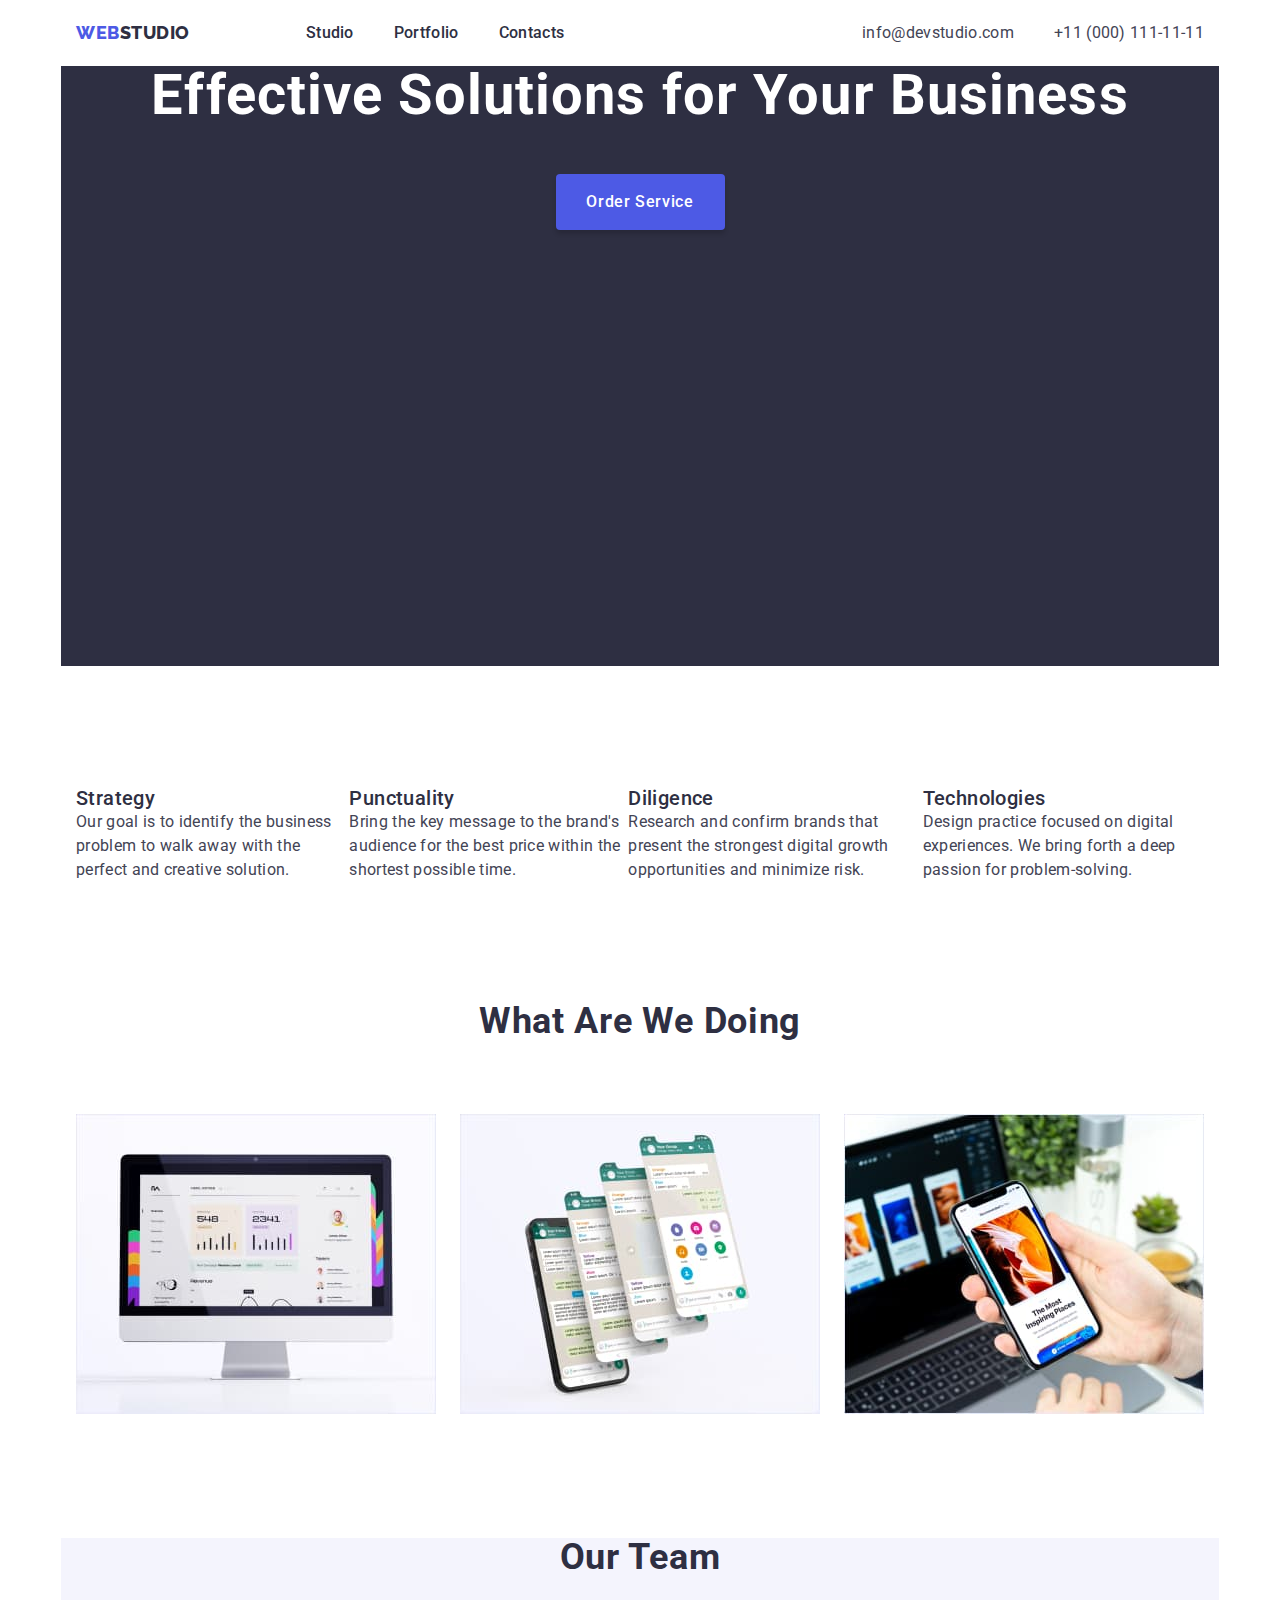
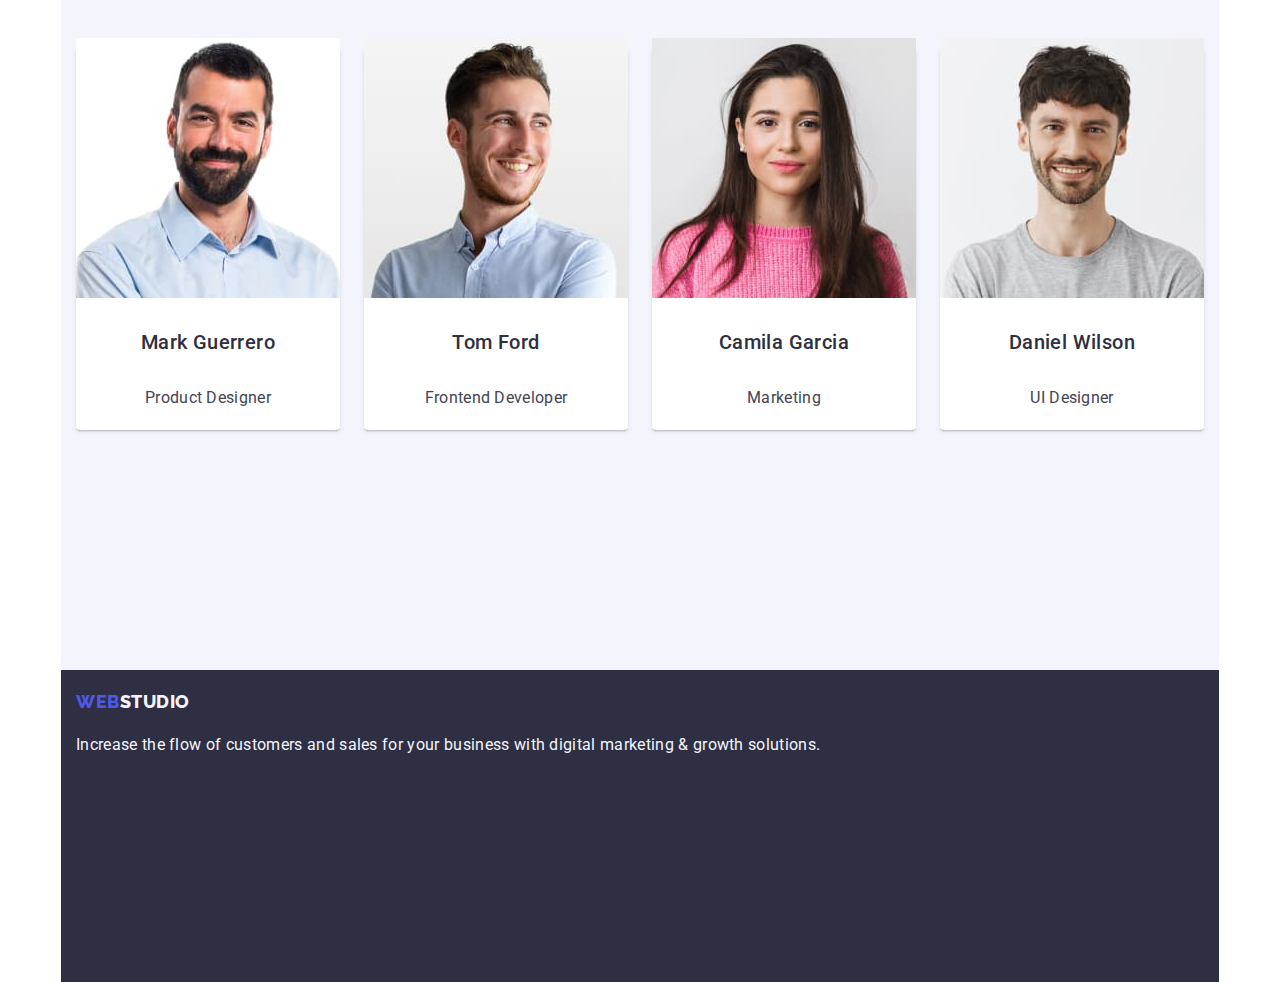
==== index.html @ 34807d50 "updateing homework" ====
<!DOCTYPE html>
<html lang="en">
  <head>
    <meta charset="UTF-8" />
    <meta http-equiv="X-UA-Compatible" content="IE=edge" />
    <meta name="viewport" content="width=device-width, initial-scale=1.0" />
    <title>Web Studio</title>
    <link rel="preconnect" href="https://fonts.googleapis.com" />
    <link rel="preconnect" href="https://fonts.gstatic.com" crossorigin />
    <link
      href="https://fonts.googleapis.com/css2?family=Montserrat:wght@400;700&family=Raleway:wght@800&family=Roboto:wght@400;500;700;900&display=swap"
      rel="stylesheet"
    />
    <link
      rel="stylesheet"
      href="https://cdnjs.cloudflare.com/ajax/libs/modern-normalize/1.1.0/modern-normalize.css"
    />
    <link rel="stylesheet" href="./css/styles.css" />
  </head>
  <body>
    <!-- Header -->
    <header>
      <div class="container main-nav">
        <nav>
          <ul class="list site-nav">
            <li class="item">
              <div class="nav-logo">
                <a href="./index.html" class="link logo"
                  >Web<span class="logo-header">Studio</span></a
                >
              </div>
            </li>
            <li class="item">
              <a href="./index.html" class="link menu-link">Studio</a>
            </li>
            <li class="item">
              <a href="./portfolio.html" class="link menu-link">Portfolio</a>
            </li>
            <li class="item"><a href="" class="link menu-link">Contacts</a></li>
          </ul>
        </nav>
        <address class="contacts">
          <ul class="list site-nav">
            <li class="item">
              <a href="mailto:info@devstudio.com" class="link contacts-link"
                >info@devstudio.com</a
              >
            </li>
            <li class="item">
              <a href="tel:+110001111111" class="link contacts-link"
                >+11 (000) 111-11-11</a
              >
            </li>
          </ul>
        </address>
      </div>
    </header>
    <!-- Main -->
    <main>
      <!-- Hero -->
      <section class="hero container">
        <h1 class="hero-titel">Effective Solutions for Your Business</h1>
        <button type="button" class="btn">Order Service</button>
      </section>
      <!-- Advantages -->
      <section class="container">
        <h2 class="visually-hidden">Advantages</h2>
        <ul class="list advantages-list">
          <li class="advantages-items">
            <h3 class="titel">Strategy</h3>
            <p class="text">
              Our goal is to identify the business problem to walk away with the
              perfect and creative solution.
            </p>
          </li>
          <li class="advantages-items">
            <h3 class="titel">Punctuality</h3>
            <p class="text">
              Bring the key message to the brand's audience for the best price
              within the shortest possible time.
            </p>
          </li>
          <li class="advantages-items">
            <h3 class="titel">Diligence</h3>
            <p class="text">
              Research and confirm brands that present the strongest digital
              growth opportunities and minimize risk.
            </p>
          </li>
          <li class="advantages-items">
            <h3 class="titel">Technologies</h3>
            <p class="text">
              Design practice focused on digital experiences. We bring forth a
              deep passion for problem-solving.
            </p>
          </li>
        </ul>
      </section>
      <!-- What are we doing -->
      <section class="container">
        <h2 class="heading">What are we doing</h2>
        <ul class="list works-ex">
          <li class="works-ex-item">
            <img
              src="./images/computer.jpg"
              alt="Website on desktop"
              width="360"
              height="300"
            />
          </li>
          <li class="works-ex-item">
            <img
              src="./images/mobil.jpg"
              alt="Website on smartphone"
              width="360"
              height="300"
            />
          </li>
          <li class="works-ex-item">
            <img
              src="./images/both.jpg"
              alt="Website on both devices"
              width="360"
              height="300"
            />
          </li>
        </ul>
      </section>
      <!-- Our Team -->
      <section class="team-section container">
        <h2 class="heading">Our Team</h2>

        <ul class="list team-list">
          <li class="team-list-item">
            <img
              src="./images/mark.jpg"
              alt="Product Designer Mark Guerrero"
              width="264"
              height="260"
            />
            <h3 class="team-titel">Mark Guerrero</h3>
            <p class="team-listi-text">Product Designer</p>
          </li>
          <li class="team-list-item">
            <img
              src="./images/tom.jpg"
              alt="Frontend Developer Tom Ford"
              width="264"
              height="260"
            />
            <h3 class="team-titel">Tom Ford</h3>
            <p class="team-listi-text">Frontend Developer</p>
          </li>
          <li class="team-list-item">
            <img
              src="./images/camila.jpg"
              alt="Marketing Camila Garcia"
              width="264"
              height="260"
            />
            <h3 class="team-titel">Camila Garcia</h3>
            <p class="team-listi-text">Marketing</p>
          </li>
          <li class="team-list-item">
            <img
              src="./images/daniel.jpg"
              alt="UI Designer Daniel Wilson"
              width="264"
              height="260"
            />
            <h3 class="team-titel">Daniel Wilson</h3>
            <p class="team-listi-text">UI Designer</p>
          </li>
        </ul>
      </section>
    </main>

    <!-- Footer -->
    <footer class="footer container">
      <div class="footer-container">
      <a href="./index.html" class="link logo"
        >Web<span class="logo-footer">Studio</span></a
      >
      <p class="footer-text">
        Increase the flow of customers and sales for your business with digital
        marketing & growth solutions.
      </p>
    </div>
    </footer>
  </body>
</html>
---- css/styles.css ----
/* All colors of all pages : #4D5AE5; #404BBF; #2E2F42; #31D0AA; #434455; #8E8F99; #FCFCFC; #FFFFFF; #2E2F42; #2E2F42 #F4F4FD; #E7E9FC; 
 */

/*Base styles */

:root {
  --primary-text-color: #434455;
  --primary-white-color: #ffffff;
  --titel-text-color: #2e2f42;
  --button-color: #4d5ae5;
  --acsent-color: #404bbf;
}
body {
  font-family: "Roboto", sans-serif;
  letter-spacing: 0.02em;
  color: var(--primary-text-color);
  background-color: #ffffff;
}

/* Reset */
h1,
h2,
h3,
h4,
h5,
h6,
p,
ul {
  margin: 0;
  padding: 0;
}

.list {
  list-style: none;
}

/* Visually-hidden */
.visually-hidden {
  position: absolute;
  width: 1px;
  height: 1px;
  margin: -1px;
  border: 0;
  padding: 0;
  white-space: nowrap;
  clip-path: inset(100%);
  clip: rect(0 0 0 0);
  overflow: hidden;
}

/* Flex */

.container {
  width: 1158px;
  padding-left: 15px;
  padding-right: 15px;
  margin-left: auto;
  margin-right: auto;
}

.main-nav {
  display: flex;
}

.site-nav {
  display: flex;
  align-items: center;
}

.site-nav .item:not(:first-child) {
  margin-left: 40px;
}
.nav-logo {
  margin-right: auto;
}

/* Header */
.link {
  font-style: normal;
  text-decoration: none;
}
.logo {
  color: #4d5ae5;
  font-family: "Raleway", sans-serif;
  font-weight: 800;
  font-size: 18px;
  line-height: 1.17;
  letter-spacing: 0.03em;
  text-transform: uppercase;
  padding-top: 21px;
  padding-bottom: 21px;
  display: block;
  margin-right: 76px;
}

.logo-header {
  color: var(--titel-text-color);
}

.menu-link {
  font-weight: 500;
  font-size: 16px;
  line-height: 1.5;
  letter-spacing: 0.02em;

  color: var(--titel-text-color);

  padding-top: 21px;
  padding-bottom: 21px;
  display: block;
}
.menu-link:hover,
:focus {
  color: var(--acsent-color);
}
.contacts {
  font-style: normal;
  margin-left: auto;
}

.contacts-link {
  font-weight: 400;
  font-size: 16px;
  line-height: 1.5;
  letter-spacing: 0.02em;

  color: var(--primary-text-color);

  padding-top: 21px;
  padding-bottom: 21px;
  display: block;
}
.contacts-link:hover,
:focus {
  color: var(--acsent-color);
}

/* Hero */
.hero {
  background-color: var(--titel-text-color);
  text-align: center;
  margin-bottom: 120px;

  
  height: 600px;
}

.hero-titel {
  font-weight: 700;
  font-size: 56px;
  line-height: 1.07;
  text-align: center;
  color: #ffffff;
  letter-spacing: 0.02em;

  margin-bottom: 48px;
}
.btn {
  background-color: var(--button-color);
  color: var(--primary-white-color);

  font-family: "Roboto", sans-serif;
  font-weight: 500;
  font-size: 16px;
  line-height: 1.5;
  letter-spacing: 0.04em;

  cursor: pointer;

  box-shadow: 0px 4px 4px rgba(0, 0, 0, 0.15);
  border-radius: 4px;
  border-color: transparent;
  width: 169px;
  height: 56px;
}

.btn:hover,
.btn:focus {
  background-color: var(--acsent-color);
}

/* Advantages section */
.titel {
  font-weight: 500;
  font-size: 20px;
  line-height: 1.2;
  letter-spacing: 0.02em;
  color: var(--titel-text-color);
}
.text {
  line-height: 1.5;
}

.list.titel {
  font-style: normal;
  font-weight: 500;
  font-size: 20px;
  line-height: 1.2;
  letter-spacing: 0.02em;
  color: var(--titel-text-color);
}
.list.text {
  line-height: 1.5;
}

.advantages-list {
  display: flex;
  align-items: center;
  margin-bottom: 120px;
}

.advantages-items.item:not(:first-child) {
  margin-left: 24px;
}
/* Works-ex */

.heading {
  font-size: 36px;
  line-height: 1.11;
  text-align: center;
  text-transform: capitalize;
  letter-spacing: 0.02em;
  color: var(--titel-text-color);
  margin-bottom: 72px;
}

.works-ex {
  display: flex;
  align-items: center;
  margin-bottom: 120px;
}

.works-ex-item:not(:first-child) {
  margin-left: 24px;
}

/* Team section */
.team-section {
  background-color: #f4f4fd;

  height: 732px;
  left: 0px;
  top: 1548px;
}

.team-list-item {
  font-size: 16px;
  line-height: 1.5;

  background-color: var(--primary-white-color);

  display: flex;
  flex-direction: column;
  justify-content: center;
  align-items: center;
  padding: 0px 0px 32px;
  gap: 32px;

  /* position: absolute; */
  width: 264px;
  height: 380px;
  left: 155px;
  top: 1780px;

  box-shadow: 0px 1px 6px rgba(46, 47, 66, 0.08),
    0px 1px 1px rgba(46, 47, 66, 0.16), 0px 2px 1px rgba(46, 47, 66, 0.08);
  border-radius: 0px 0px 4px 4px;
}

.team-titel {
  font-weight: 500;
  font-size: 20px;
  line-height: 1.2;
  text-align: center;
  letter-spacing: 0.02em;
  text-transform: capitalize;
  color: var(--titel-text-color);
}

.team-list-item:not(:first-child) {
  margin-left: 24px;
}

.team-list {
  display: flex;
  align-items: center;
}

/* Portfolio styles */

.button-list {
  display: flex;
  align-items: center;
  flex-direction: row;
  justify-content: center;
  margin-top: 96px;
}

.ptf-btn {
  font-family: "Roboto", sans-serif;
  font-weight: 500;
  font-size: 16px;
  line-height: 1.5;
  letter-spacing: 0.04em;
  color: var(--button-color);
  background-color: #f4f4fd;
  cursor: pointer;
  border: 1px solid #e7e9fc;
  border-radius: 4px;
  padding: 12px 24px;
}
.ptf-btn:hover,
.ptf-btn:focus {
  background-color: var(--acsent-color);
  color: var(--primary-white-color);
}

.items:not(:first-child) {
  margin-left: 24px;
}

.works-list {
  margin-top: 72px;

  align-items: center;
}

.works-container {
  display: flex;
  align-items: center;
}
.works-container:not(:last-child) {
  margin-bottom: 48px;
}

.works-item:not(:first-child) {
  margin-left: 24px;
}

.portfolio-link {
  background: var(--primary-white-color);
}

.caption {
  font-weight: 500;
  font-size: 20px;
  line-height: 1.2;
  letter-spacing: 0.02em;
  color: var(--titel-text-color);
}
.desc {
  font-size: 16px;
  line-height: 1.5;
  letter-spacing: 0.02em;
  color: var(--primary-text-color);
}

/* Footer */
.footer {
  background-color: var(--titel-text-color);

  height: 312px;
 
}


.logo-footer {
  color: #f4f4fd;
}
.footer-text {
  font-size: 16px;
  line-height: 1.5;
  color: #f4f4fd;
}
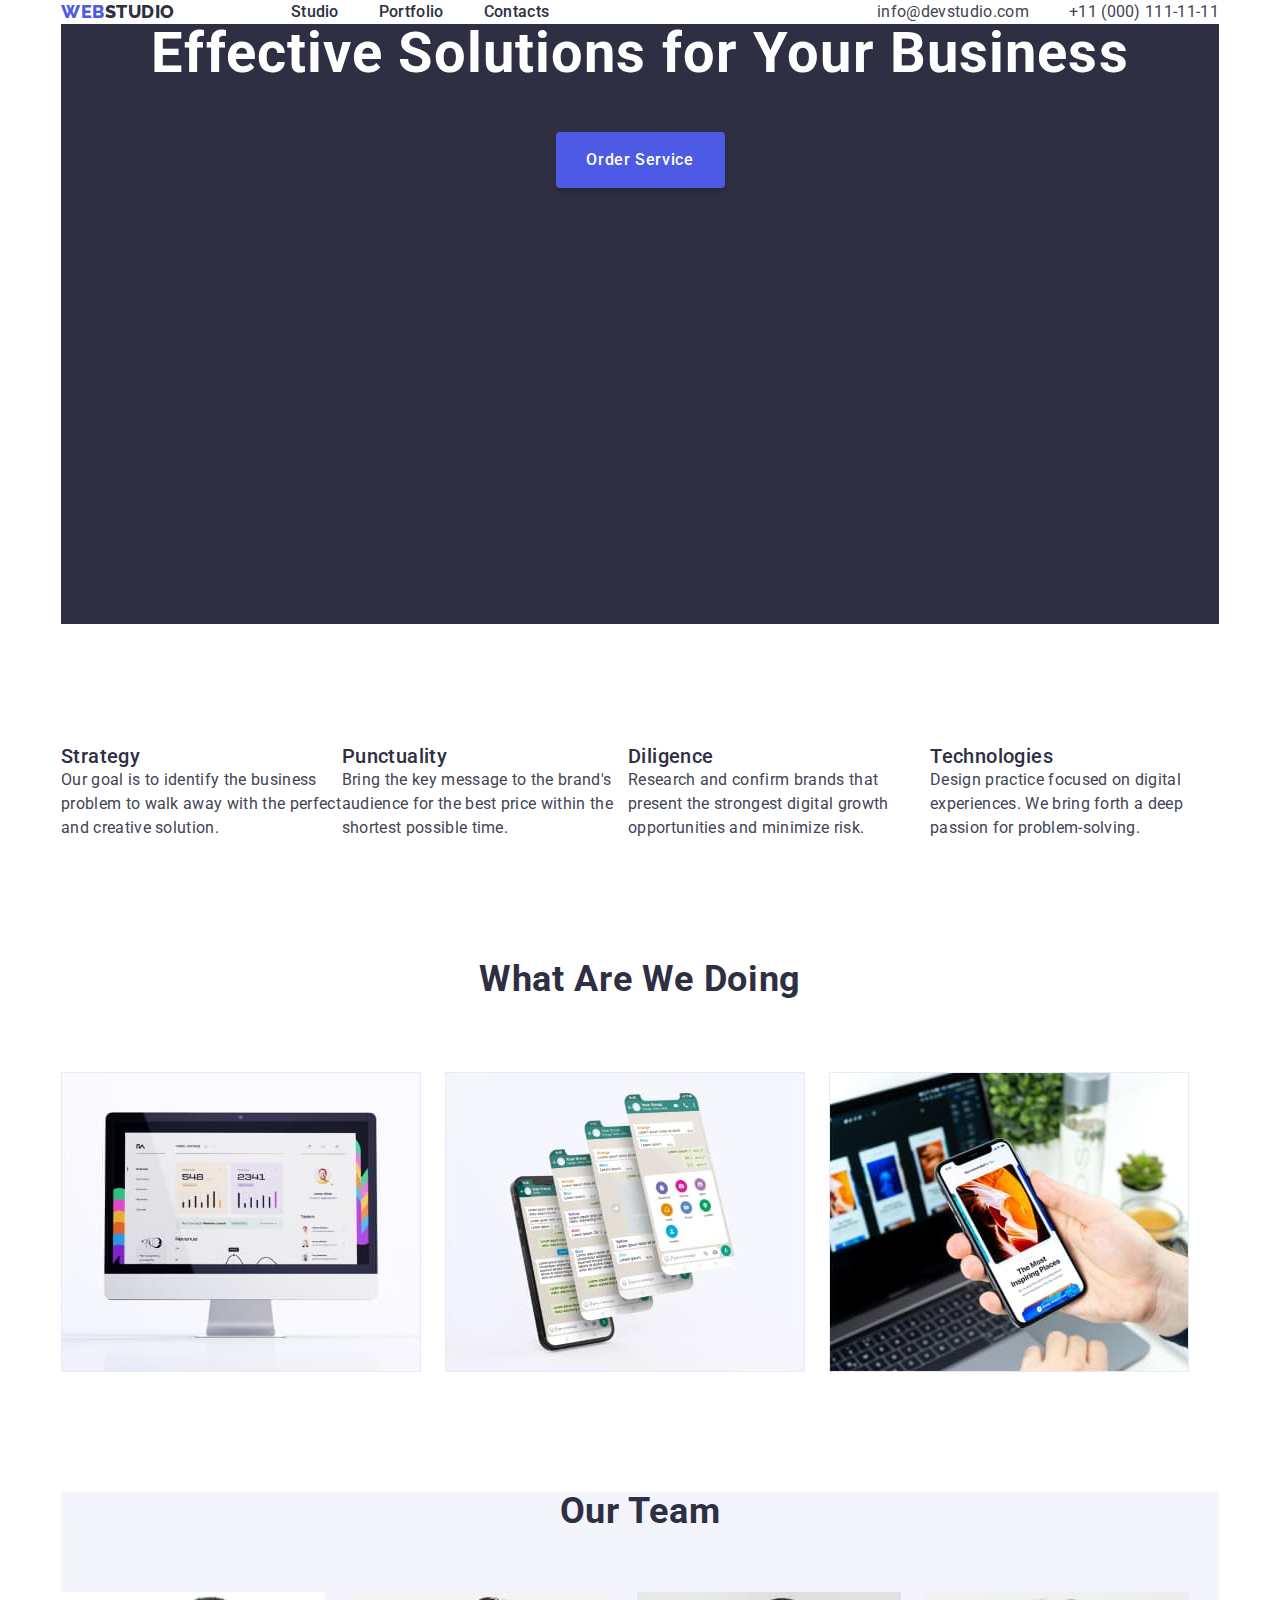
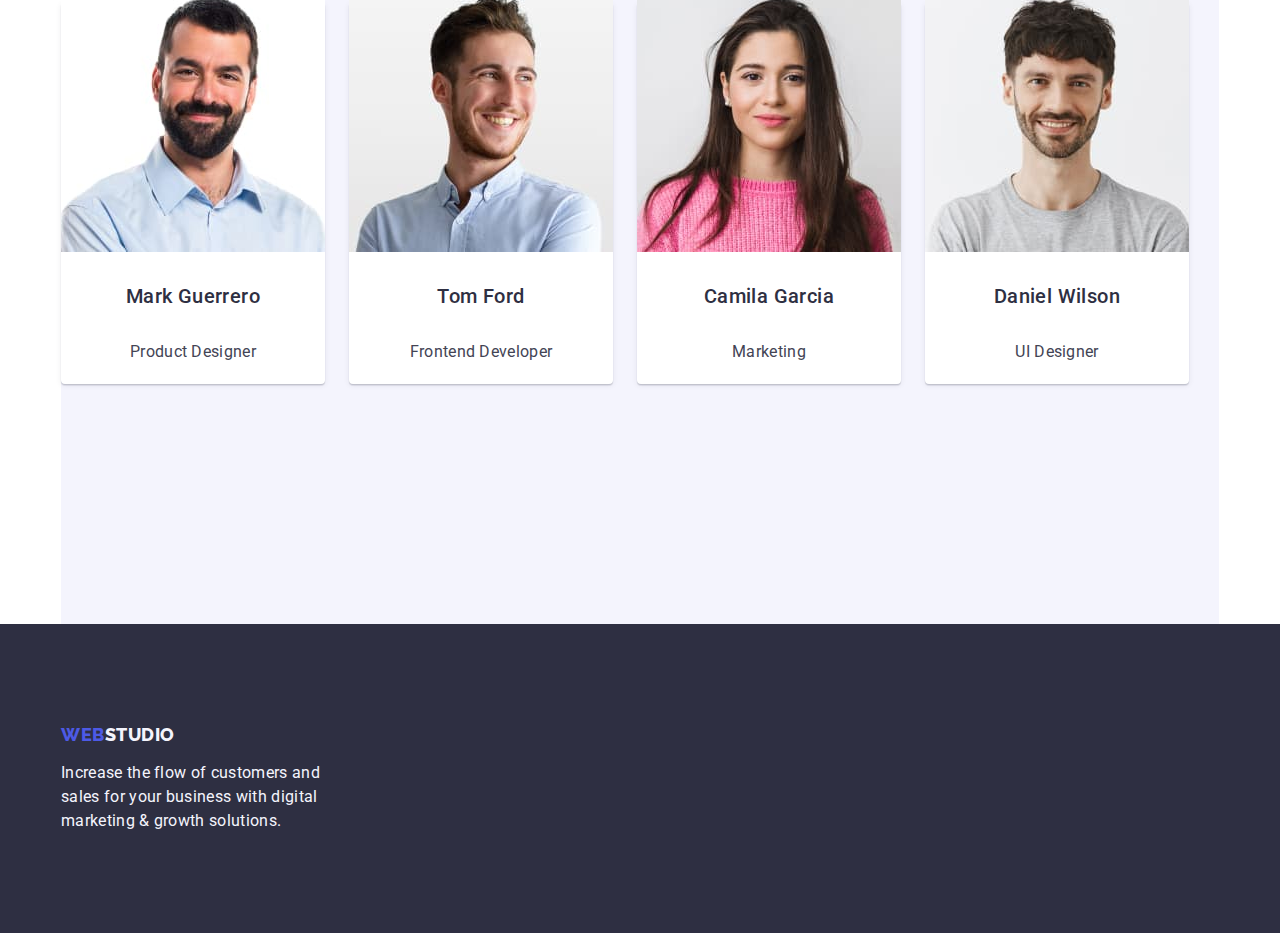
==== commit fafc4c5d: "updateind hw3 css" ====
--- a/index.html
+++ b/index.html
@@ -12,8 +12,10 @@
       rel="stylesheet"
     />
     <link
+      href="
+    https://cdn.jsdelivr.net/npm/modern-normalize@1.1.0/modern-normalize.min.css
+    "
       rel="stylesheet"
-      href="https://cdnjs.cloudflare.com/ajax/libs/modern-normalize/1.1.0/modern-normalize.css"
     />
     <link rel="stylesheet" href="./css/styles.css" />
   </head>
@@ -176,16 +178,16 @@
     </main>
 
     <!-- Footer -->
-    <footer class="footer container">
-      <div class="footer-container">
-      <a href="./index.html" class="link logo"
-        >Web<span class="logo-footer">Studio</span></a
-      >
-      <p class="footer-text">
-        Increase the flow of customers and sales for your business with digital
-        marketing & growth solutions.
-      </p>
-    </div>
+    <footer class="footer">
+      <div class="container">
+        <a href="./index.html" class="link logo"
+          >Web<span class="logo-footer">Studio</span></a
+        >
+        <p class="footer-text">
+          Increase the flow of customers and sales for your business with
+          digital marketing & growth solutions.
+        </p>
+      </div>
     </footer>
   </body>
 </html>
--- a/css/styles.css
+++ b/css/styles.css
@@ -28,6 +28,9 @@
 ul {
   margin: 0;
   padding: 0;
+}
+img {
+  display: block;
 }
 
 .list {
@@ -52,25 +55,8 @@
 
 .container {
   width: 1158px;
-  padding-left: 15px;
-  padding-right: 15px;
+  padding: 0, 15px;
   margin-left: auto;
-  margin-right: auto;
-}
-
-.main-nav {
-  display: flex;
-}
-
-.site-nav {
-  display: flex;
-  align-items: center;
-}
-
-.site-nav .item:not(:first-child) {
-  margin-left: 40px;
-}
-.nav-logo {
   margin-right: auto;
 }
 
@@ -89,12 +75,34 @@
   text-transform: uppercase;
   padding-top: 21px;
   padding-bottom: 21px;
-  display: block;
+}
+
+.logo-header {
+  color: var(--titel-text-color);
+}
+
+.header {
+  border-bottom: 1px solid #e7e9fc;
+}
+
+.main-nav {
+  display: flex;
+  align-items: center;
+}
+
+.site-nav {
+  display: flex;
+  align-items: center;
+  gap: 40px;
+}
+
+.nav-logo {
   margin-right: 76px;
 }
 
-.logo-header {
-  color: var(--titel-text-color);
+.nav-list {
+  display: flex;
+  gap: 40px;
 }
 
 .menu-link {
@@ -105,9 +113,8 @@
 
   color: var(--titel-text-color);
 
-  padding-top: 21px;
-  padding-bottom: 21px;
-  display: block;
+  padding-top: 24px;
+  padding-bottom: 24px;
 }
 .menu-link:hover,
 :focus {
@@ -125,10 +132,6 @@
   letter-spacing: 0.02em;
 
   color: var(--primary-text-color);
-
-  padding-top: 21px;
-  padding-bottom: 21px;
-  display: block;
 }
 .contacts-link:hover,
 :focus {
@@ -140,8 +143,6 @@
   background-color: var(--titel-text-color);
   text-align: center;
   margin-bottom: 120px;
-
-  
   height: 600px;
 }
 
@@ -358,19 +359,17 @@
 /* Footer */
 .footer {
   background-color: var(--titel-text-color);
-
-  height: 312px;
- 
-}
-
+  padding: 100px 0;
+}
 
 .logo-footer {
   color: #f4f4fd;
+  display: inline-block;
+  padding-bottom: 16px;
 }
 .footer-text {
   font-size: 16px;
   line-height: 1.5;
   color: #f4f4fd;
-}
-
-
+  max-width: 264px
+}
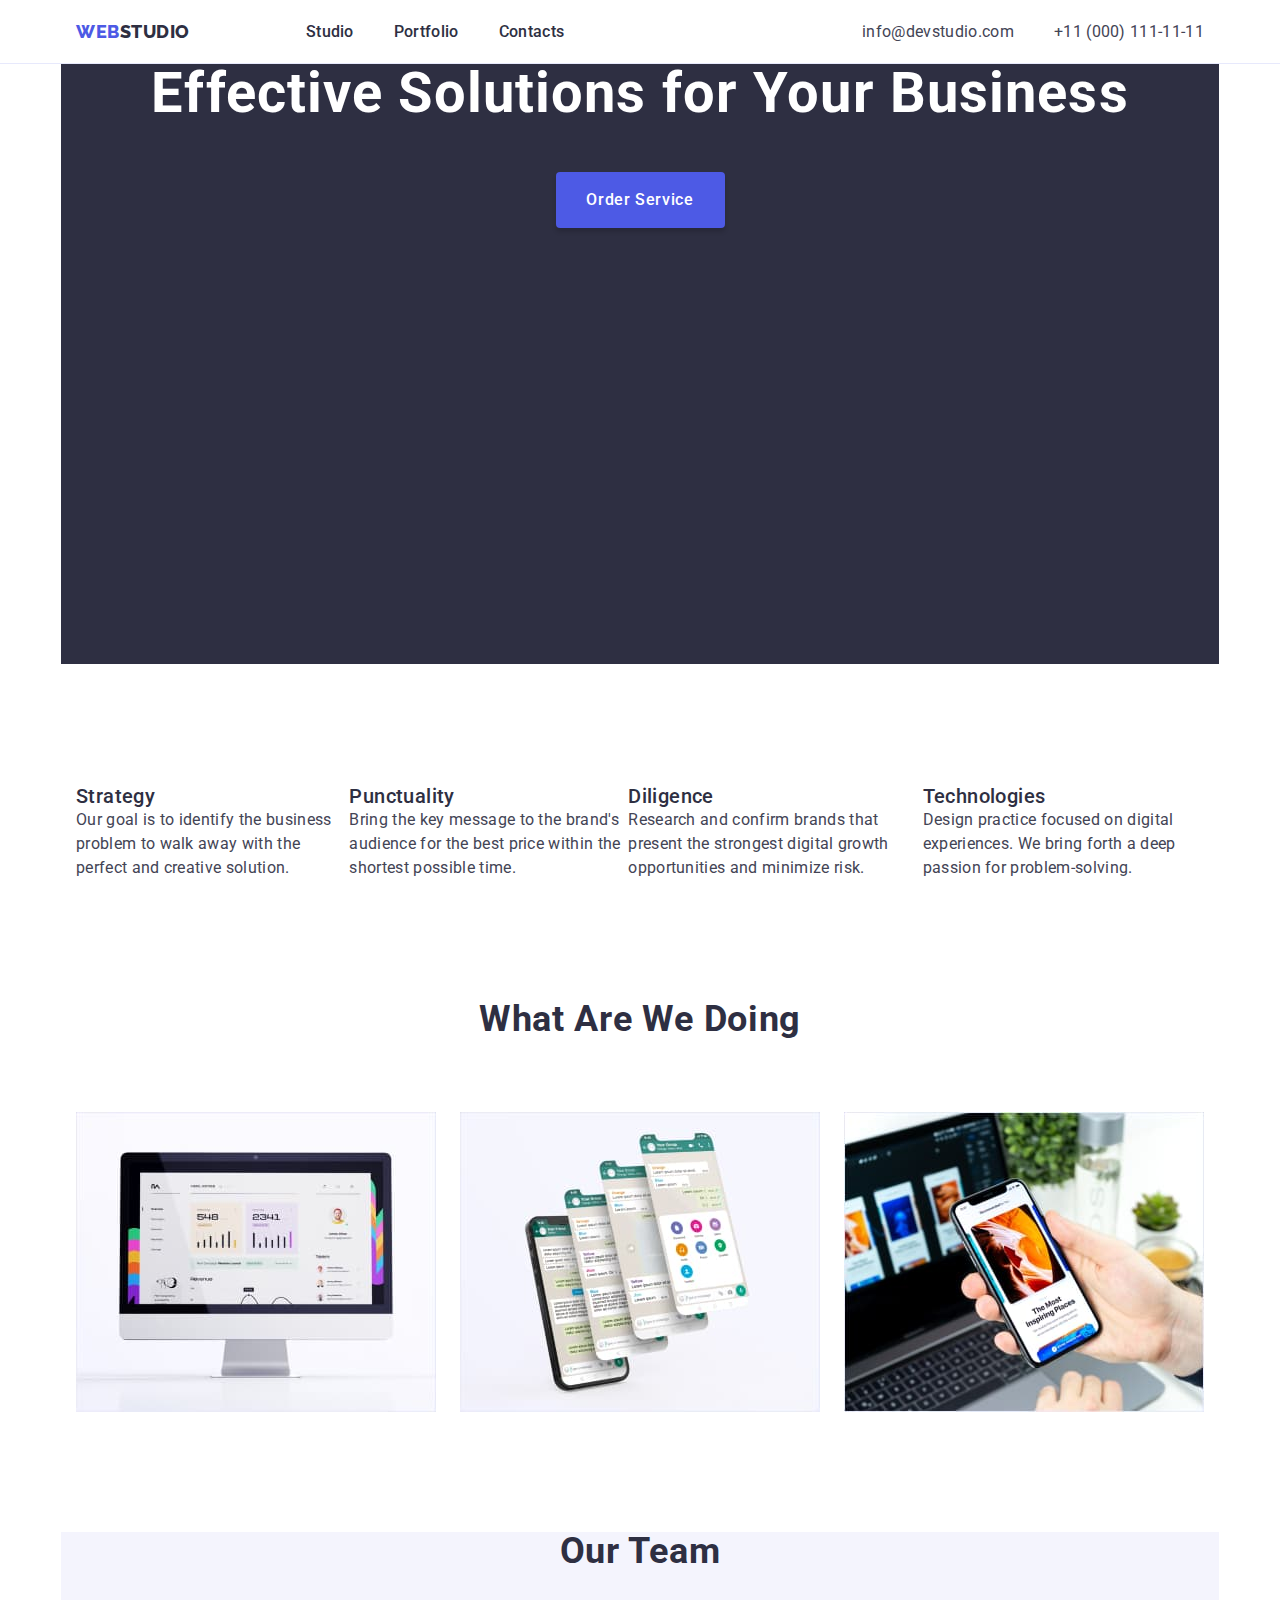
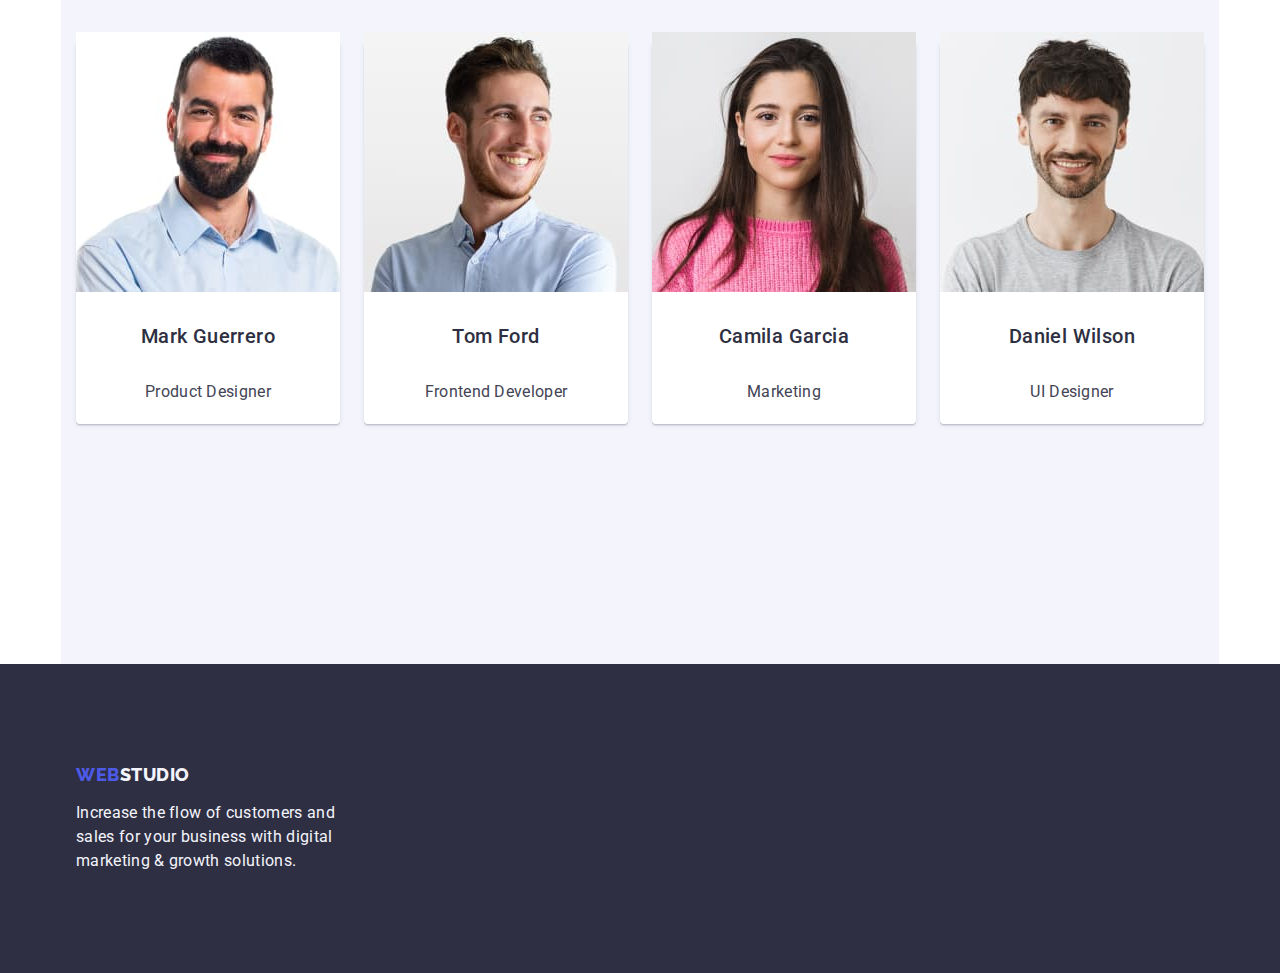
==== commit d2dad19a: "не уважний" ====
--- a/index.html
+++ b/index.html
@@ -12,43 +12,39 @@
       rel="stylesheet"
     />
     <link
+      rel="stylesheet"
       href="
     https://cdn.jsdelivr.net/npm/modern-normalize@1.1.0/modern-normalize.min.css
     "
-      rel="stylesheet"
     />
     <link rel="stylesheet" href="./css/styles.css" />
   </head>
   <body>
     <!-- Header -->
-    <header>
+    <header class="header">
       <div class="container main-nav">
-        <nav>
-          <ul class="list site-nav">
-            <li class="item">
-              <div class="nav-logo">
-                <a href="./index.html" class="link logo"
-                  >Web<span class="logo-header">Studio</span></a
-                >
-              </div>
-            </li>
-            <li class="item">
+        <nav class="site-nav">
+          <a href="./index.html" class="link logo nav-logo"
+            >Web<span class="logo-header">Studio</span></a
+          >
+          <ul class="list nav-list">
+            <li>
               <a href="./index.html" class="link menu-link">Studio</a>
             </li>
-            <li class="item">
+            <li>
               <a href="./portfolio.html" class="link menu-link">Portfolio</a>
             </li>
-            <li class="item"><a href="" class="link menu-link">Contacts</a></li>
+            <li><a href="" class="link menu-link">Contacts</a></li>
           </ul>
         </nav>
         <address class="contacts">
           <ul class="list site-nav">
-            <li class="item">
+            <li class="contacts-item">
               <a href="mailto:info@devstudio.com" class="link contacts-link"
                 >info@devstudio.com</a
               >
             </li>
-            <li class="item">
+            <li class="contacts-item">
               <a href="tel:+110001111111" class="link contacts-link"
                 >+11 (000) 111-11-11</a
               >
--- a/css/styles.css
+++ b/css/styles.css
@@ -55,7 +55,8 @@
 
 .container {
   width: 1158px;
-  padding: 0, 15px;
+  padding-left:15px;
+  padding-right: 15px;
   margin-left: auto;
   margin-right: auto;
 }
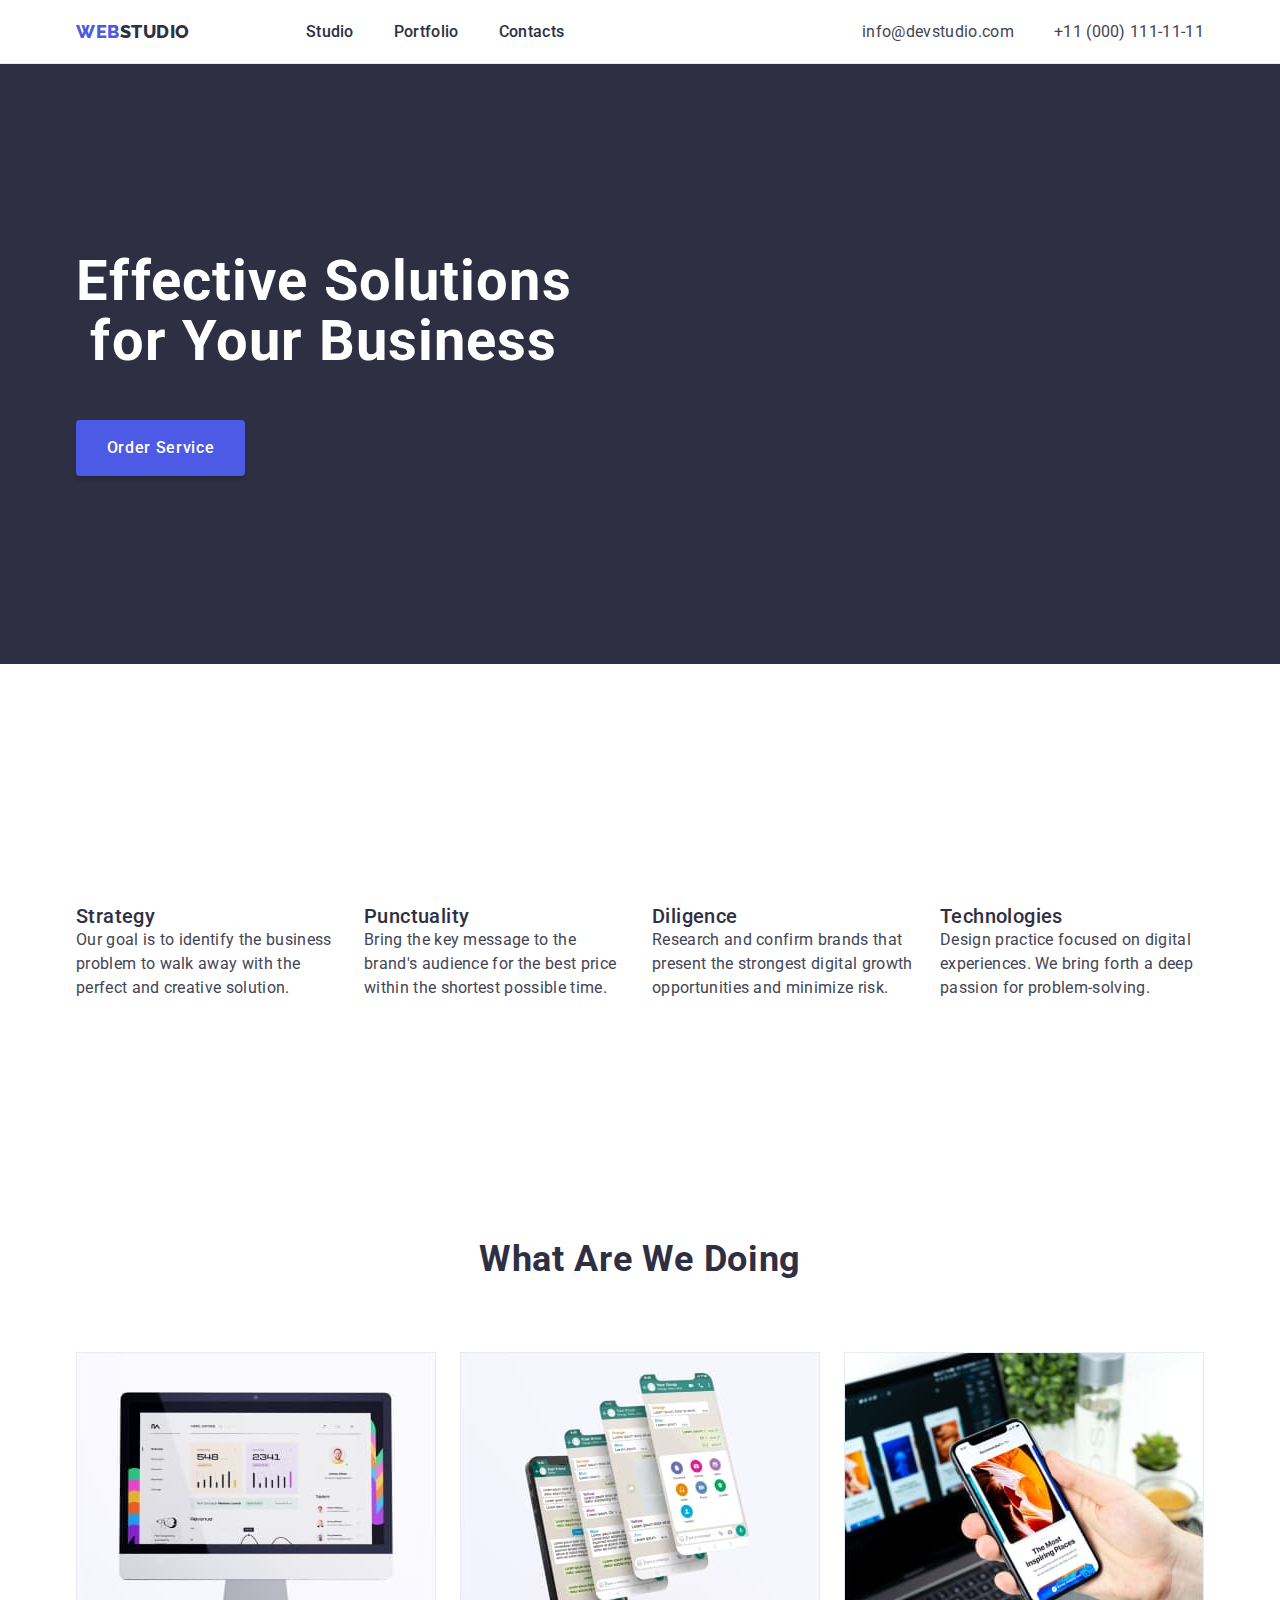
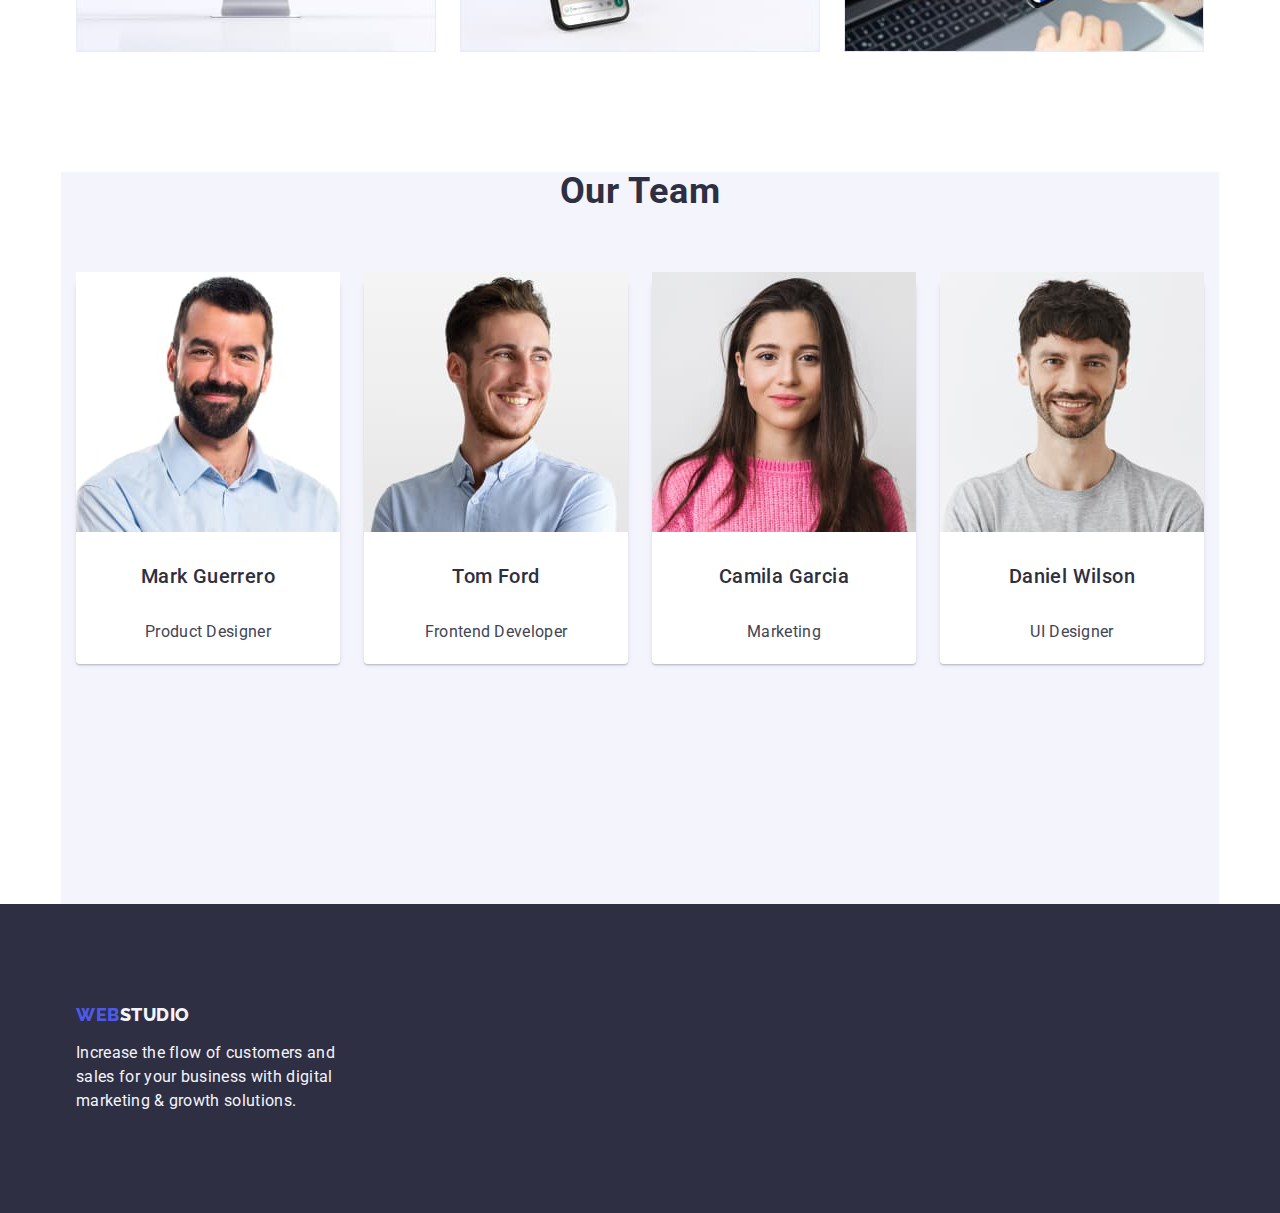
==== commit 6de97f2d: "updateing homework 3" ====
--- a/index.html
+++ b/index.html
@@ -56,12 +56,15 @@
     <!-- Main -->
     <main>
       <!-- Hero -->
-      <section class="hero container">
-        <h1 class="hero-titel">Effective Solutions for Your Business</h1>
-        <button type="button" class="btn">Order Service</button>
+      <section class="hero">
+        <div class="container">
+          <h1 class="hero-titel">Effective Solutions for Your Business</h1>
+          <button type="button" class="btn">Order Service</button>
+        </div>
       </section>
       <!-- Advantages -->
-      <section class="container">
+      <section class="advantages">
+        <div class="container">
         <h2 class="visually-hidden">Advantages</h2>
         <ul class="list advantages-list">
           <li class="advantages-items">
@@ -93,6 +96,7 @@
             </p>
           </li>
         </ul>
+      </div>
       </section>
       <!-- What are we doing -->
       <section class="container">
--- a/css/styles.css
+++ b/css/styles.css
@@ -31,6 +31,10 @@
 }
 img {
   display: block;
+}
+button {
+  display: block;
+  cursor: pointer;
 }
 
 .list {
@@ -55,7 +59,7 @@
 
 .container {
   width: 1158px;
-  padding-left:15px;
+  padding-left: 15px;
   padding-right: 15px;
   margin-left: auto;
   margin-right: auto;
@@ -142,9 +146,10 @@
 /* Hero */
 .hero {
   background-color: var(--titel-text-color);
-  text-align: center;
   margin-bottom: 120px;
-  height: 600px;
+  padding-top: 188px;
+  padding-bottom: 188px;
+  
 }
 
 .hero-titel {
@@ -154,9 +159,10 @@
   text-align: center;
   color: #ffffff;
   letter-spacing: 0.02em;
-
+  max-width: 496px;
   margin-bottom: 48px;
 }
+
 .btn {
   background-color: var(--button-color);
   color: var(--primary-white-color);
@@ -167,12 +173,10 @@
   line-height: 1.5;
   letter-spacing: 0.04em;
 
-  cursor: pointer;
-
   box-shadow: 0px 4px 4px rgba(0, 0, 0, 0.15);
   border-radius: 4px;
-  border-color: transparent;
-  width: 169px;
+  border: none;
+  min-width: 169px;
   height: 56px;
 }
 
@@ -182,6 +186,11 @@
 }
 
 /* Advantages section */
+.advantages{
+  padding-top: 120px;
+  padding-bottom: 120px;
+}
+
 .titel {
   font-weight: 500;
   font-size: 20px;
@@ -200,6 +209,7 @@
   line-height: 1.2;
   letter-spacing: 0.02em;
   color: var(--titel-text-color);
+  margin-bottom: 8px;
 }
 .list.text {
   line-height: 1.5;
@@ -209,11 +219,15 @@
   display: flex;
   align-items: center;
   margin-bottom: 120px;
-}
-
-.advantages-items.item:not(:first-child) {
-  margin-left: 24px;
-}
+  gap: 24px;
+  
+}
+
+.advantages-items{
+
+  width: calc((100% - 72px) / 4);
+}
+
 /* Works-ex */
 
 .heading {
@@ -372,5 +386,5 @@
   font-size: 16px;
   line-height: 1.5;
   color: #f4f4fd;
-  max-width: 264px
-}
+  max-width: 264px;
+}
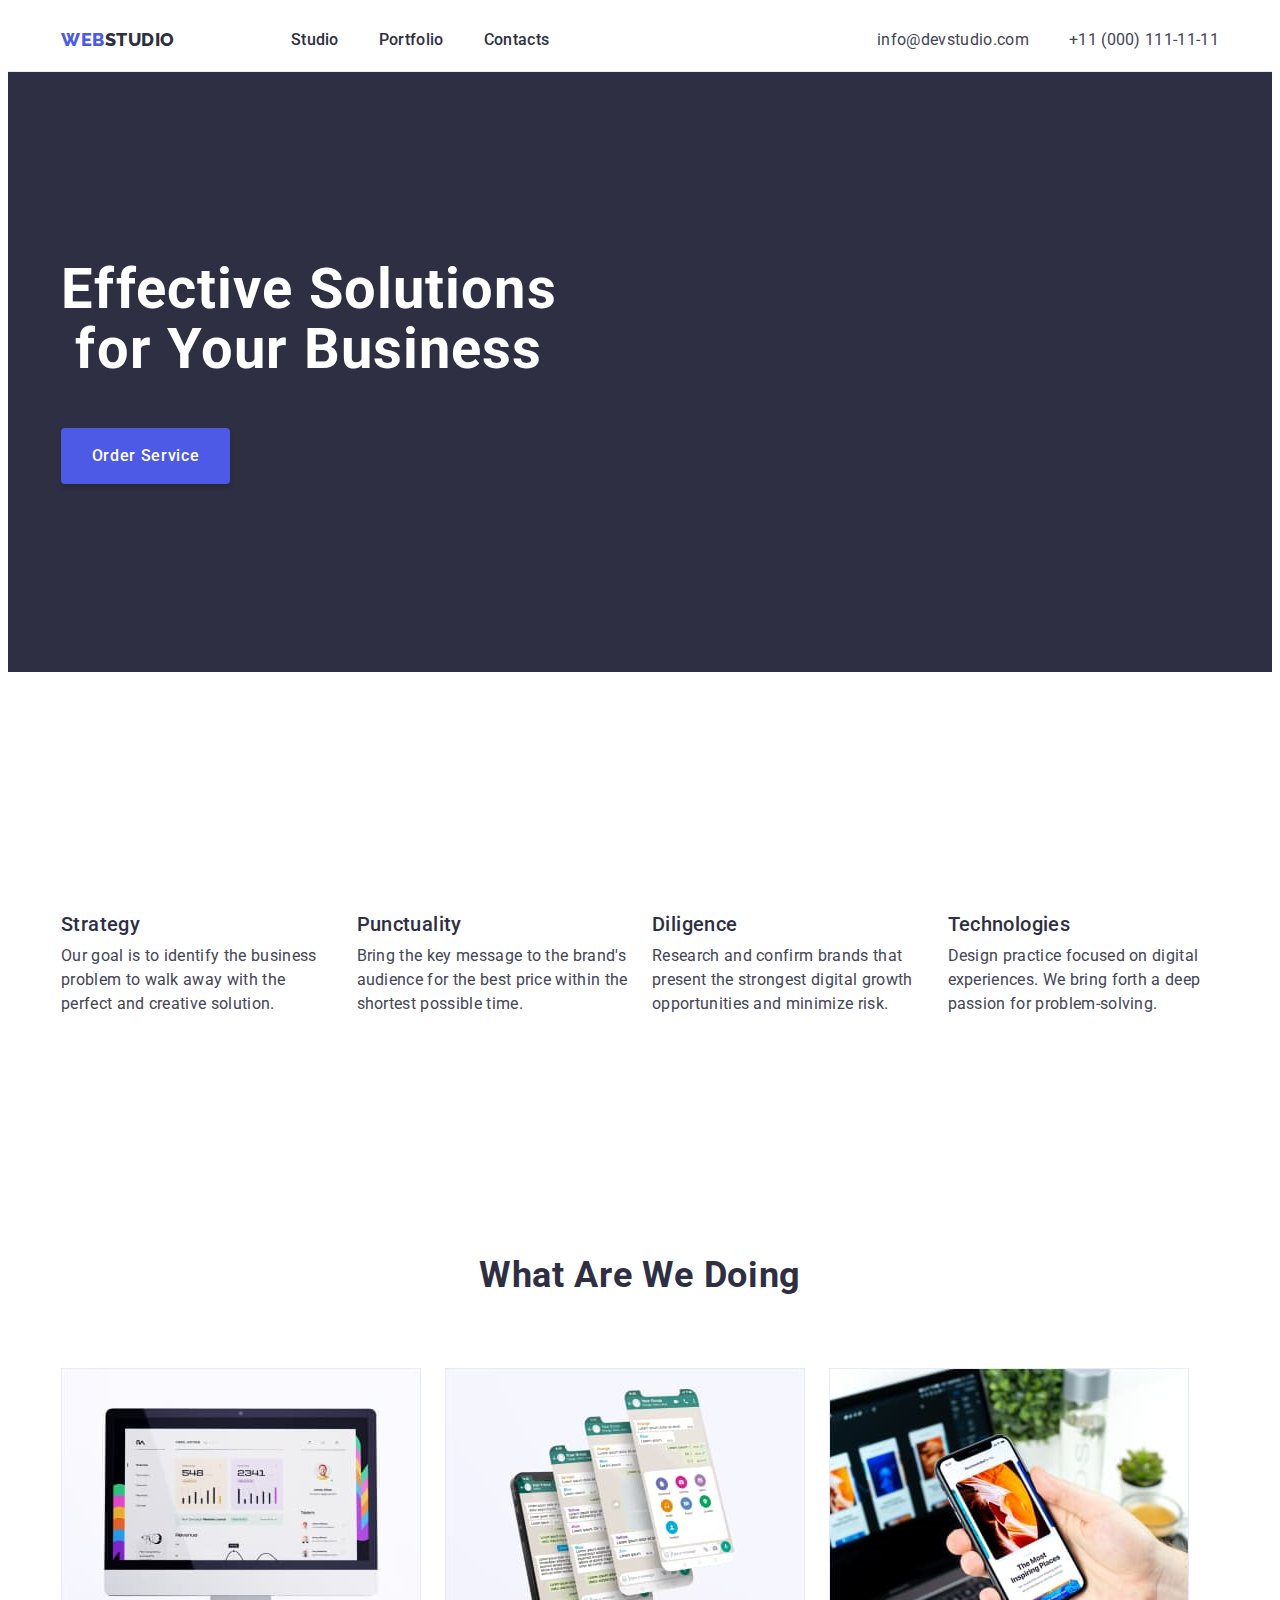
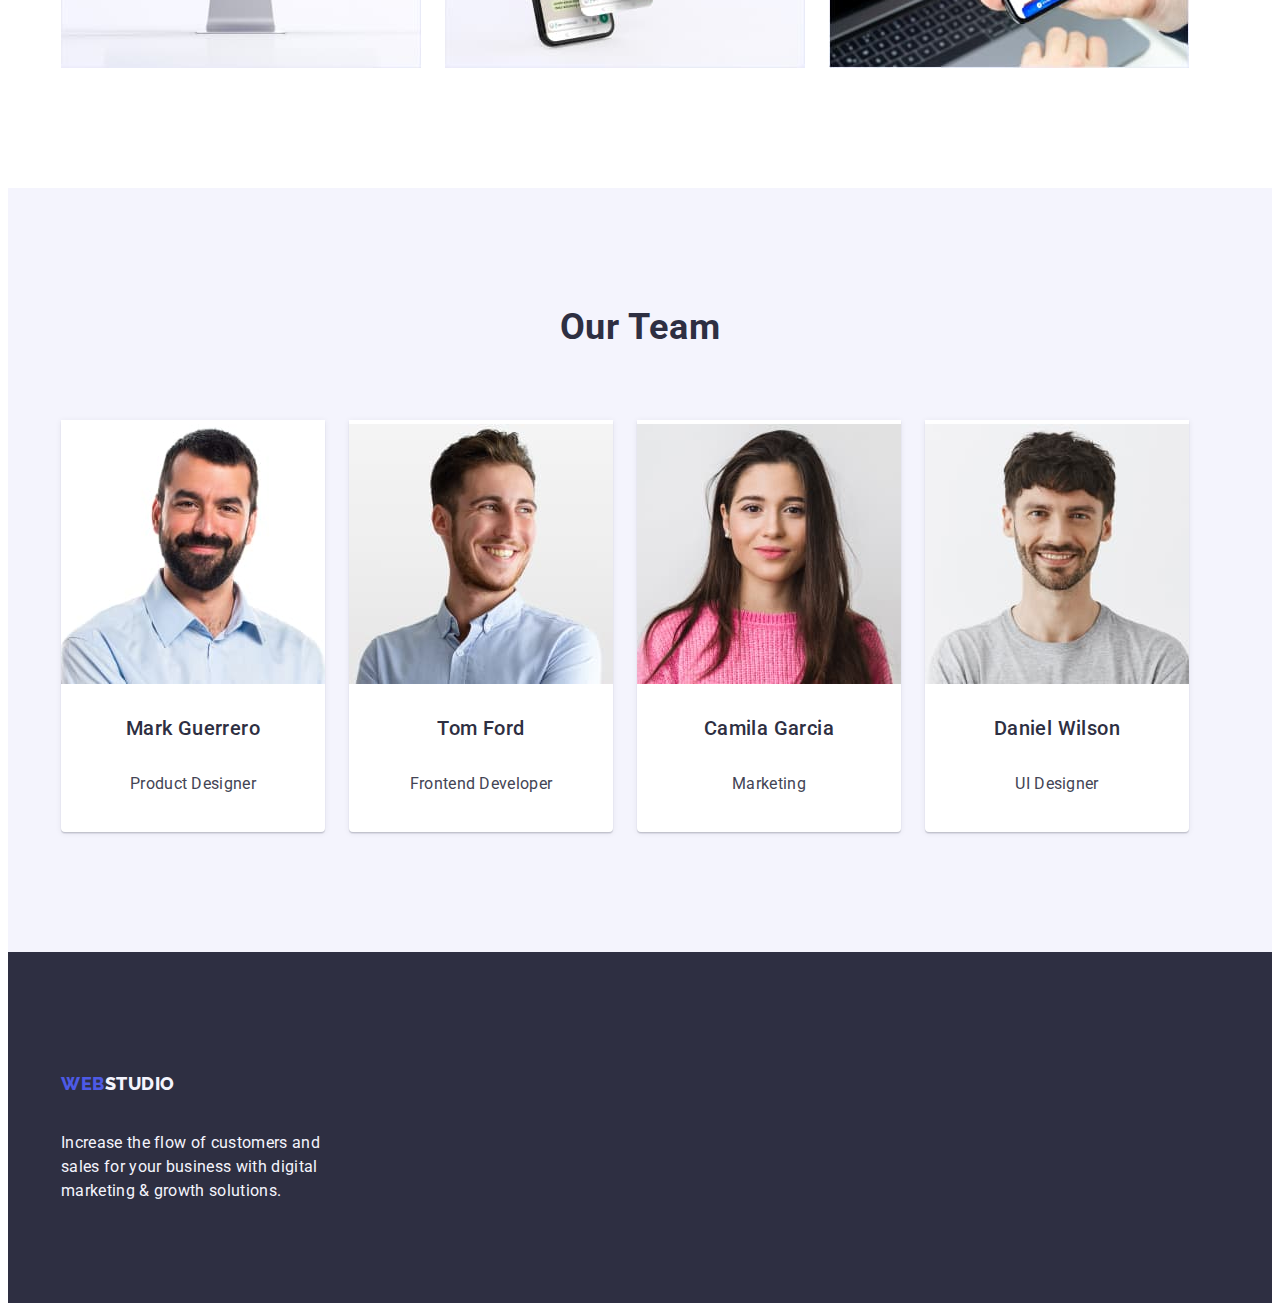
==== commit 246ab987: "update hw3" ====
--- a/index.html
+++ b/index.html
@@ -13,9 +13,10 @@
     />
     <link
       rel="stylesheet"
-      href="
-    https://cdn.jsdelivr.net/npm/modern-normalize@1.1.0/modern-normalize.min.css
-    "
+      href="https://cdnjs.cloudflare.com/ajax/libs/modern-normalize/1.1.0/modern-normalize.min.css"
+      integrity="sha512-wpPYUAdjBVSE4KJnH1VR1HeZfpl1ub8YT/NKx4PuQ5NmX2tKuGu6U/JRp5y+Y8XG2tV+wKQpNHVUX03MfMFn9Q=="
+      crossorigin="anonymous"
+      referrerpolicy="no-referrer"
     />
     <link rel="stylesheet" href="./css/styles.css" />
   </head>
@@ -65,41 +66,42 @@
       <!-- Advantages -->
       <section class="advantages">
         <div class="container">
-        <h2 class="visually-hidden">Advantages</h2>
-        <ul class="list advantages-list">
-          <li class="advantages-items">
-            <h3 class="titel">Strategy</h3>
-            <p class="text">
-              Our goal is to identify the business problem to walk away with the
-              perfect and creative solution.
-            </p>
-          </li>
-          <li class="advantages-items">
-            <h3 class="titel">Punctuality</h3>
-            <p class="text">
-              Bring the key message to the brand's audience for the best price
-              within the shortest possible time.
-            </p>
-          </li>
-          <li class="advantages-items">
-            <h3 class="titel">Diligence</h3>
-            <p class="text">
-              Research and confirm brands that present the strongest digital
-              growth opportunities and minimize risk.
-            </p>
-          </li>
-          <li class="advantages-items">
-            <h3 class="titel">Technologies</h3>
-            <p class="text">
-              Design practice focused on digital experiences. We bring forth a
-              deep passion for problem-solving.
-            </p>
-          </li>
-        </ul>
-      </div>
+          <h2 class="visually-hidden">Advantages</h2>
+          <ul class="list advantages-list">
+            <li class="advantages-items">
+              <h3 class="titel">Strategy</h3>
+              <p class="text">
+                Our goal is to identify the business problem to walk away with
+                the perfect and creative solution.
+              </p>
+            </li>
+            <li class="advantages-items">
+              <h3 class="titel">Punctuality</h3>
+              <p class="text">
+                Bring the key message to the brand's audience for the best price
+                within the shortest possible time.
+              </p>
+            </li>
+            <li class="advantages-items">
+              <h3 class="titel">Diligence</h3>
+              <p class="text">
+                Research and confirm brands that present the strongest digital
+                growth opportunities and minimize risk.
+              </p>
+            </li>
+            <li class="advantages-items">
+              <h3 class="titel">Technologies</h3>
+              <p class="text">
+                Design practice focused on digital experiences. We bring forth a
+                deep passion for problem-solving.
+              </p>
+            </li>
+          </ul>
+        </div>
       </section>
       <!-- What are we doing -->
-      <section class="container">
+      <section class="works">
+        <div class="container">
         <h2 class="heading">What are we doing</h2>
         <ul class="list works-ex">
           <li class="works-ex-item">
@@ -127,9 +129,11 @@
             />
           </li>
         </ul>
+      </div>
       </section>
       <!-- Our Team -->
-      <section class="team-section container">
+      <section class="team-section">
+        <div class="container">
         <h2 class="heading">Our Team</h2>
 
         <ul class="list team-list">
@@ -174,13 +178,14 @@
             <p class="team-listi-text">UI Designer</p>
           </li>
         </ul>
+      </div>
       </section>
     </main>
 
     <!-- Footer -->
     <footer class="footer">
       <div class="container">
-        <a href="./index.html" class="link logo"
+        <a href="./index.html" class="link logo logo-dark"
           >Web<span class="logo-footer">Studio</span></a
         >
         <p class="footer-text">
--- a/css/styles.css
+++ b/css/styles.css
@@ -63,6 +63,7 @@
   padding-right: 15px;
   margin-left: auto;
   margin-right: auto;
+  
 }
 
 /* Header */
@@ -149,8 +150,9 @@
   margin-bottom: 120px;
   padding-top: 188px;
   padding-bottom: 188px;
-  
-}
+  text-align: center;
+}
+
 
 .hero-titel {
   font-weight: 700;
@@ -197,6 +199,7 @@
   line-height: 1.2;
   letter-spacing: 0.02em;
   color: var(--titel-text-color);
+  margin-bottom: 8px;
 }
 .text {
   line-height: 1.5;
@@ -209,7 +212,7 @@
   line-height: 1.2;
   letter-spacing: 0.02em;
   color: var(--titel-text-color);
-  margin-bottom: 8px;
+  
 }
 .list.text {
   line-height: 1.5;
@@ -229,6 +232,10 @@
 }
 
 /* Works-ex */
+
+.works{
+  padding-bottom: 120px;
+}
 
 .heading {
   font-size: 36px;
@@ -242,22 +249,16 @@
 
 .works-ex {
   display: flex;
-  align-items: center;
-  margin-bottom: 120px;
-}
-
-.works-ex-item:not(:first-child) {
-  margin-left: 24px;
-}
-
+  gap: 24px;
+  width: calc((100% - 48px) / 3);
+}
 /* Team section */
 .team-section {
   background-color: #f4f4fd;
-
-  height: 732px;
-  left: 0px;
-  top: 1548px;
-}
+padding-top: 120px;
+padding-bottom: 120px;
+}
+
 
 .team-list-item {
   font-size: 16px;
@@ -272,7 +273,6 @@
   padding: 0px 0px 32px;
   gap: 32px;
 
-  /* position: absolute; */
   width: 264px;
   height: 380px;
   left: 155px;
@@ -304,12 +304,16 @@
 
 /* Portfolio styles */
 
+.portfolio-containe{
+  padding: 96px 120px;
+}
+
 .button-list {
   display: flex;
   align-items: center;
   flex-direction: row;
   justify-content: center;
-  margin-top: 96px;
+  margin-bottom: 72px;
 }
 
 .ptf-btn {
@@ -376,11 +380,15 @@
   background-color: var(--titel-text-color);
   padding: 100px 0;
 }
+ 
+.logo-dark{
+  display: inline-block;
+  margin-bottom: 16px;
+}
 
 .logo-footer {
   color: #f4f4fd;
-  display: inline-block;
-  padding-bottom: 16px;
+
 }
 .footer-text {
   font-size: 16px;
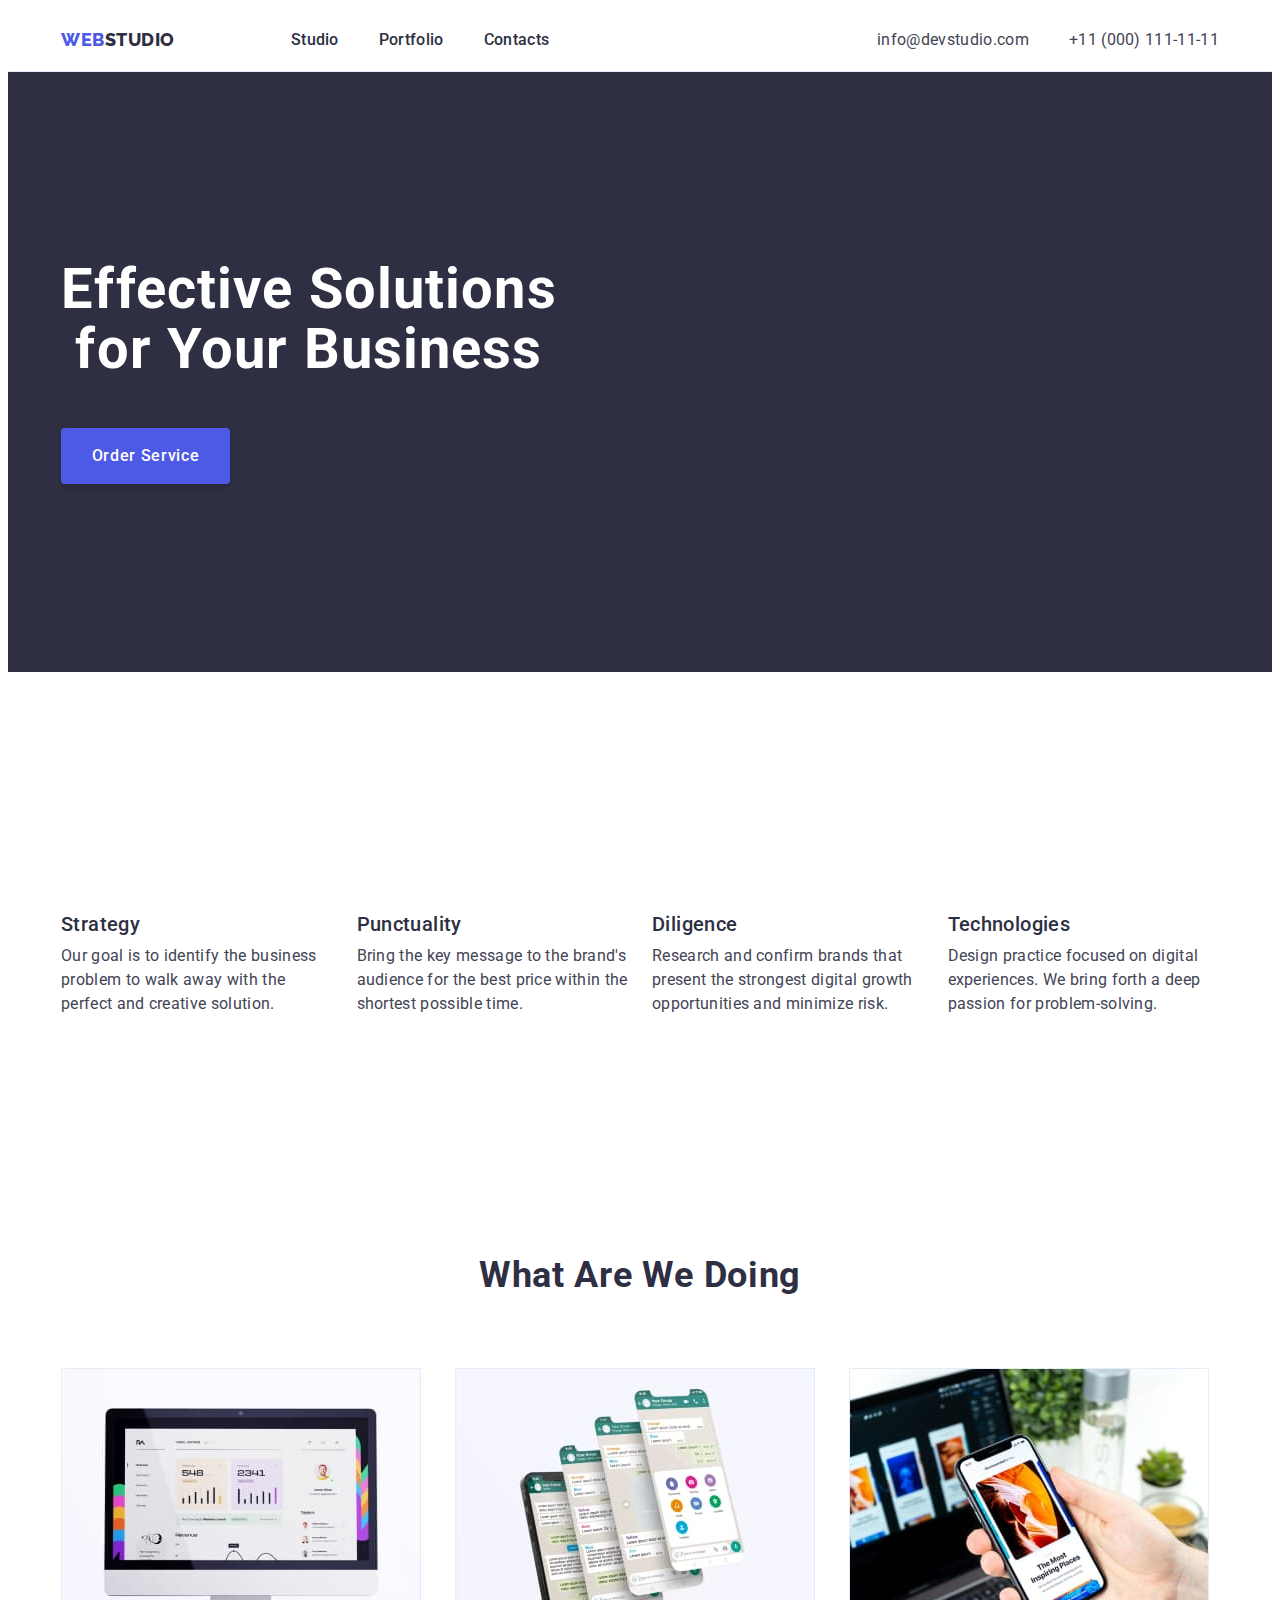
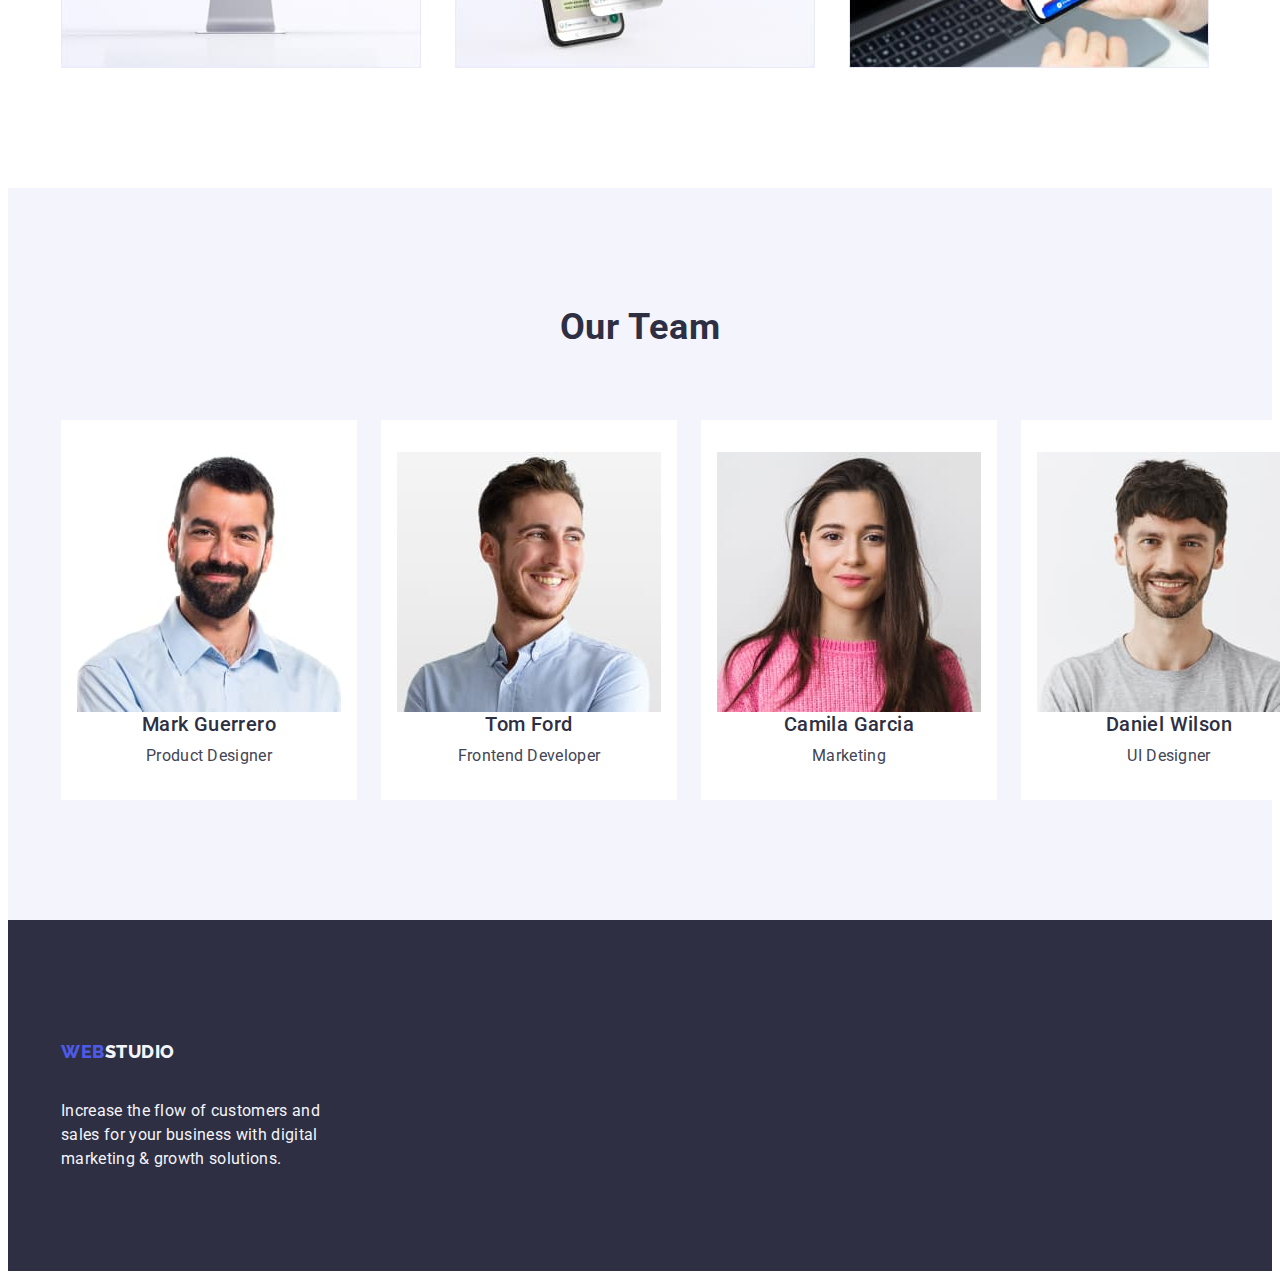
==== commit 104dc420: "Дуже важка тема" ====
--- a/index.html
+++ b/index.html
@@ -138,6 +138,7 @@
 
         <ul class="list team-list">
           <li class="team-list-item">
+            <div class="team-container">
             <img
               src="./images/mark.jpg"
               alt="Product Designer Mark Guerrero"
@@ -145,9 +146,11 @@
               height="260"
             />
             <h3 class="team-titel">Mark Guerrero</h3>
-            <p class="team-listi-text">Product Designer</p>
-          </li>
-          <li class="team-list-item">
+            <p class="team-list-text">Product Designer</p>
+          </div>
+          </li>
+          <li class="team-list-item">
+            <div class="team-container">
             <img
               src="./images/tom.jpg"
               alt="Frontend Developer Tom Ford"
@@ -155,9 +158,11 @@
               height="260"
             />
             <h3 class="team-titel">Tom Ford</h3>
-            <p class="team-listi-text">Frontend Developer</p>
-          </li>
-          <li class="team-list-item">
+            <p class="team-list-text">Frontend Developer</p>
+          </div>
+          </li>
+          <li class="team-list-item">
+            <div class="team-container">
             <img
               src="./images/camila.jpg"
               alt="Marketing Camila Garcia"
@@ -165,9 +170,11 @@
               height="260"
             />
             <h3 class="team-titel">Camila Garcia</h3>
-            <p class="team-listi-text">Marketing</p>
-          </li>
-          <li class="team-list-item">
+            <p class="team-list-text">Marketing</p>
+          </div>
+          </li>
+          <li class="team-list-item">
+            <div class="team-container">
             <img
               src="./images/daniel.jpg"
               alt="UI Designer Daniel Wilson"
@@ -175,7 +182,8 @@
               height="260"
             />
             <h3 class="team-titel">Daniel Wilson</h3>
-            <p class="team-listi-text">UI Designer</p>
+            <p class="team-list-text">UI Designer</p>
+          </div>
           </li>
         </ul>
       </div>
--- a/css/styles.css
+++ b/css/styles.css
@@ -250,8 +250,12 @@
 .works-ex {
   display: flex;
   gap: 24px;
-  width: calc((100% - 48px) / 3);
-}
+}
+
+.works-ex-item{
+  flex-basis: calc((100% - 3 * 16px) / 3);
+}
+
 /* Team section */
 .team-section {
   background-color: #f4f4fd;
@@ -265,21 +269,10 @@
   line-height: 1.5;
 
   background-color: var(--primary-white-color);
-
-  display: flex;
-  flex-direction: column;
-  justify-content: center;
-  align-items: center;
-  padding: 0px 0px 32px;
-  gap: 32px;
-
-  width: 264px;
-  height: 380px;
-  left: 155px;
-  top: 1780px;
-
-  box-shadow: 0px 1px 6px rgba(46, 47, 66, 0.08),
-    0px 1px 1px rgba(46, 47, 66, 0.16), 0px 2px 1px rgba(46, 47, 66, 0.08);
+}
+
+.team-container{
+  padding: 32px 16px;
   border-radius: 0px 0px 4px 4px;
 }
 
@@ -291,15 +284,17 @@
   letter-spacing: 0.02em;
   text-transform: capitalize;
   color: var(--titel-text-color);
-}
-
-.team-list-item:not(:first-child) {
-  margin-left: 24px;
-}
+  text-align: center;
+  margin-bottom: 8px;
+}
+.team-list-text{
+  text-align: center;
+}
+
 
 .team-list {
   display: flex;
-  align-items: center;
+  gap: 24px;
 }
 
 /* Portfolio styles */
@@ -310,10 +305,9 @@
 
 .button-list {
   display: flex;
-  align-items: center;
-  flex-direction: row;
   justify-content: center;
   margin-bottom: 72px;
+  gap: 24px;
 }
 
 .ptf-btn {
@@ -333,28 +327,28 @@
 .ptf-btn:focus {
   background-color: var(--acsent-color);
   color: var(--primary-white-color);
-}
-
-.items:not(:first-child) {
-  margin-left: 24px;
-}
+  border: 1px solid transparent;
+}
+
 
 .works-list {
+  display: flex;
   margin-top: 72px;
-
-  align-items: center;
-}
-
-.works-container {
-  display: flex;
-  align-items: center;
-}
-.works-container:not(:last-child) {
-  margin-bottom: 48px;
-}
-
-.works-item:not(:first-child) {
-  margin-left: 24px;
+  flex-wrap: wrap;
+  column-gap: 24px;
+  row-gap: 48px;
+ 
+}
+
+.works-item{
+  width: calc((100% - 48px) / 3);
+}
+
+.app-container{
+  padding: 32px 16px;
+  border: 1px solid #e7e9fc;
+  border-top: none;
+  margin-bottom: 8px;
 }
 
 .portfolio-link {
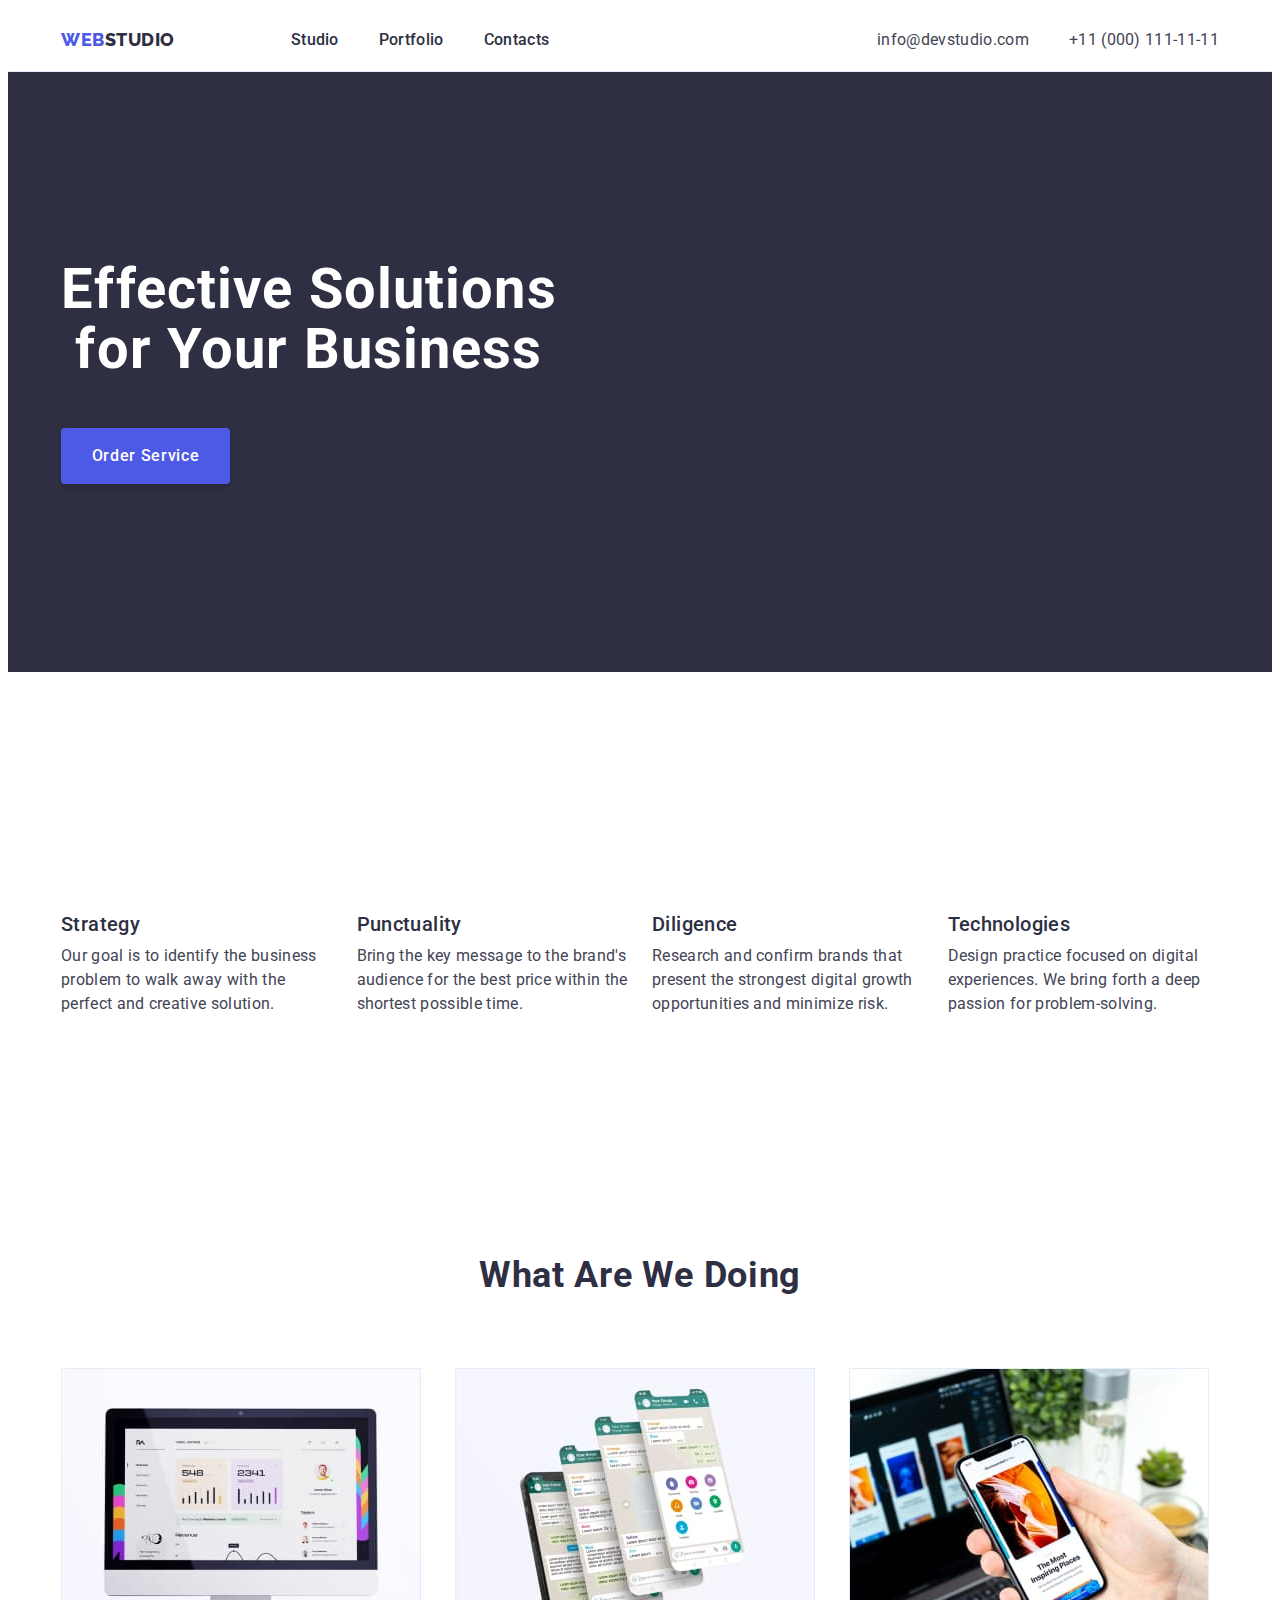
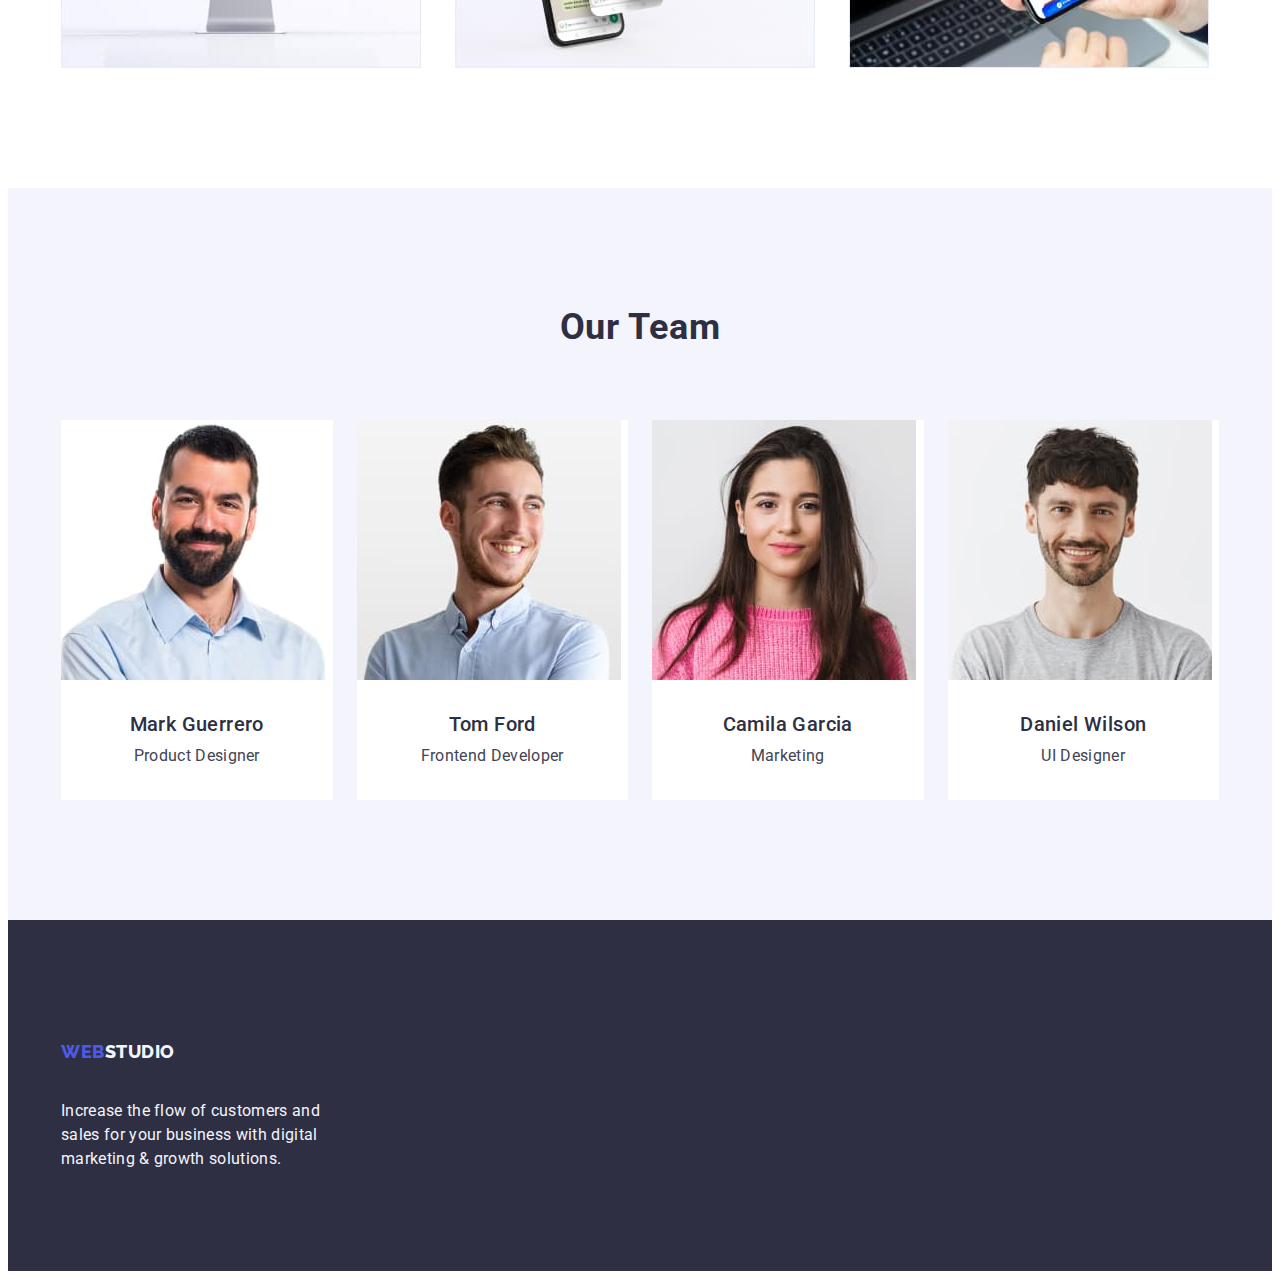
==== commit 807247f3: "Не уважність" ====
--- a/index.html
+++ b/index.html
@@ -102,91 +102,91 @@
       <!-- What are we doing -->
       <section class="works">
         <div class="container">
-        <h2 class="heading">What are we doing</h2>
-        <ul class="list works-ex">
-          <li class="works-ex-item">
-            <img
-              src="./images/computer.jpg"
-              alt="Website on desktop"
-              width="360"
-              height="300"
-            />
-          </li>
-          <li class="works-ex-item">
-            <img
-              src="./images/mobil.jpg"
-              alt="Website on smartphone"
-              width="360"
-              height="300"
-            />
-          </li>
-          <li class="works-ex-item">
-            <img
-              src="./images/both.jpg"
-              alt="Website on both devices"
-              width="360"
-              height="300"
-            />
-          </li>
-        </ul>
-      </div>
+          <h2 class="heading">What are we doing</h2>
+          <ul class="list works-ex">
+            <li class="works-ex-item">
+              <img
+                src="./images/computer.jpg"
+                alt="Website on desktop"
+                width="360"
+                height="300"
+              />
+            </li>
+            <li class="works-ex-item">
+              <img
+                src="./images/mobil.jpg"
+                alt="Website on smartphone"
+                width="360"
+                height="300"
+              />
+            </li>
+            <li class="works-ex-item">
+              <img
+                src="./images/both.jpg"
+                alt="Website on both devices"
+                width="360"
+                height="300"
+              />
+            </li>
+          </ul>
+        </div>
       </section>
       <!-- Our Team -->
       <section class="team-section">
         <div class="container">
-        <h2 class="heading">Our Team</h2>
+          <h2 class="heading">Our Team</h2>
 
-        <ul class="list team-list">
-          <li class="team-list-item">
-            <div class="team-container">
-            <img
-              src="./images/mark.jpg"
-              alt="Product Designer Mark Guerrero"
-              width="264"
-              height="260"
-            />
-            <h3 class="team-titel">Mark Guerrero</h3>
-            <p class="team-list-text">Product Designer</p>
-          </div>
-          </li>
-          <li class="team-list-item">
-            <div class="team-container">
-            <img
-              src="./images/tom.jpg"
-              alt="Frontend Developer Tom Ford"
-              width="264"
-              height="260"
-            />
-            <h3 class="team-titel">Tom Ford</h3>
-            <p class="team-list-text">Frontend Developer</p>
-          </div>
-          </li>
-          <li class="team-list-item">
-            <div class="team-container">
-            <img
-              src="./images/camila.jpg"
-              alt="Marketing Camila Garcia"
-              width="264"
-              height="260"
-            />
-            <h3 class="team-titel">Camila Garcia</h3>
-            <p class="team-list-text">Marketing</p>
-          </div>
-          </li>
-          <li class="team-list-item">
-            <div class="team-container">
-            <img
-              src="./images/daniel.jpg"
-              alt="UI Designer Daniel Wilson"
-              width="264"
-              height="260"
-            />
-            <h3 class="team-titel">Daniel Wilson</h3>
-            <p class="team-list-text">UI Designer</p>
-          </div>
-          </li>
-        </ul>
-      </div>
+          <ul class="list team-list">
+            <li class="team-list-item">
+              <img
+                src="./images/mark.jpg"
+                alt="Product Designer Mark Guerrero"
+                width="264"
+                height="260"
+              />
+              <div class="team-container">
+                <h3 class="team-titel">Mark Guerrero</h3>
+                <p class="team-list-text">Product Designer</p>
+              </div>
+            </li>
+            <li class="team-list-item">
+              <img
+                src="./images/tom.jpg"
+                alt="Frontend Developer Tom Ford"
+                width="264"
+                height="260"
+              />
+              <div class="team-container">
+                <h3 class="team-titel">Tom Ford</h3>
+                <p class="team-list-text">Frontend Developer</p>
+              </div>
+            </li>
+            <li class="team-list-item">
+              <img
+                src="./images/camila.jpg"
+                alt="Marketing Camila Garcia"
+                width="264"
+                height="260"
+              />
+              <div class="team-container">
+                <h3 class="team-titel">Camila Garcia</h3>
+                <p class="team-list-text">Marketing</p>
+              </div>
+            </li>
+            <li class="team-list-item">
+              <img
+                src="./images/daniel.jpg"
+                alt="UI Designer Daniel Wilson"
+                width="264"
+                height="260"
+              />
+              <div class="team-container">
+                <h3 class="team-titel">Daniel Wilson</h3>
+                <p class="team-list-text">UI Designer</p>
+              </div>
+            </li>
+          </ul>
+        </div>
       </section>
     </main>
 
--- a/css/styles.css
+++ b/css/styles.css
@@ -267,7 +267,7 @@
 .team-list-item {
   font-size: 16px;
   line-height: 1.5;
-
+  width: calc((100% - 72px) / 4);
   background-color: var(--primary-white-color);
 }
 
@@ -300,7 +300,8 @@
 /* Portfolio styles */
 
 .portfolio-containe{
-  padding: 96px 120px;
+  padding-top: 96px;
+  padding-bottom: 120px;
 }
 
 .button-list {
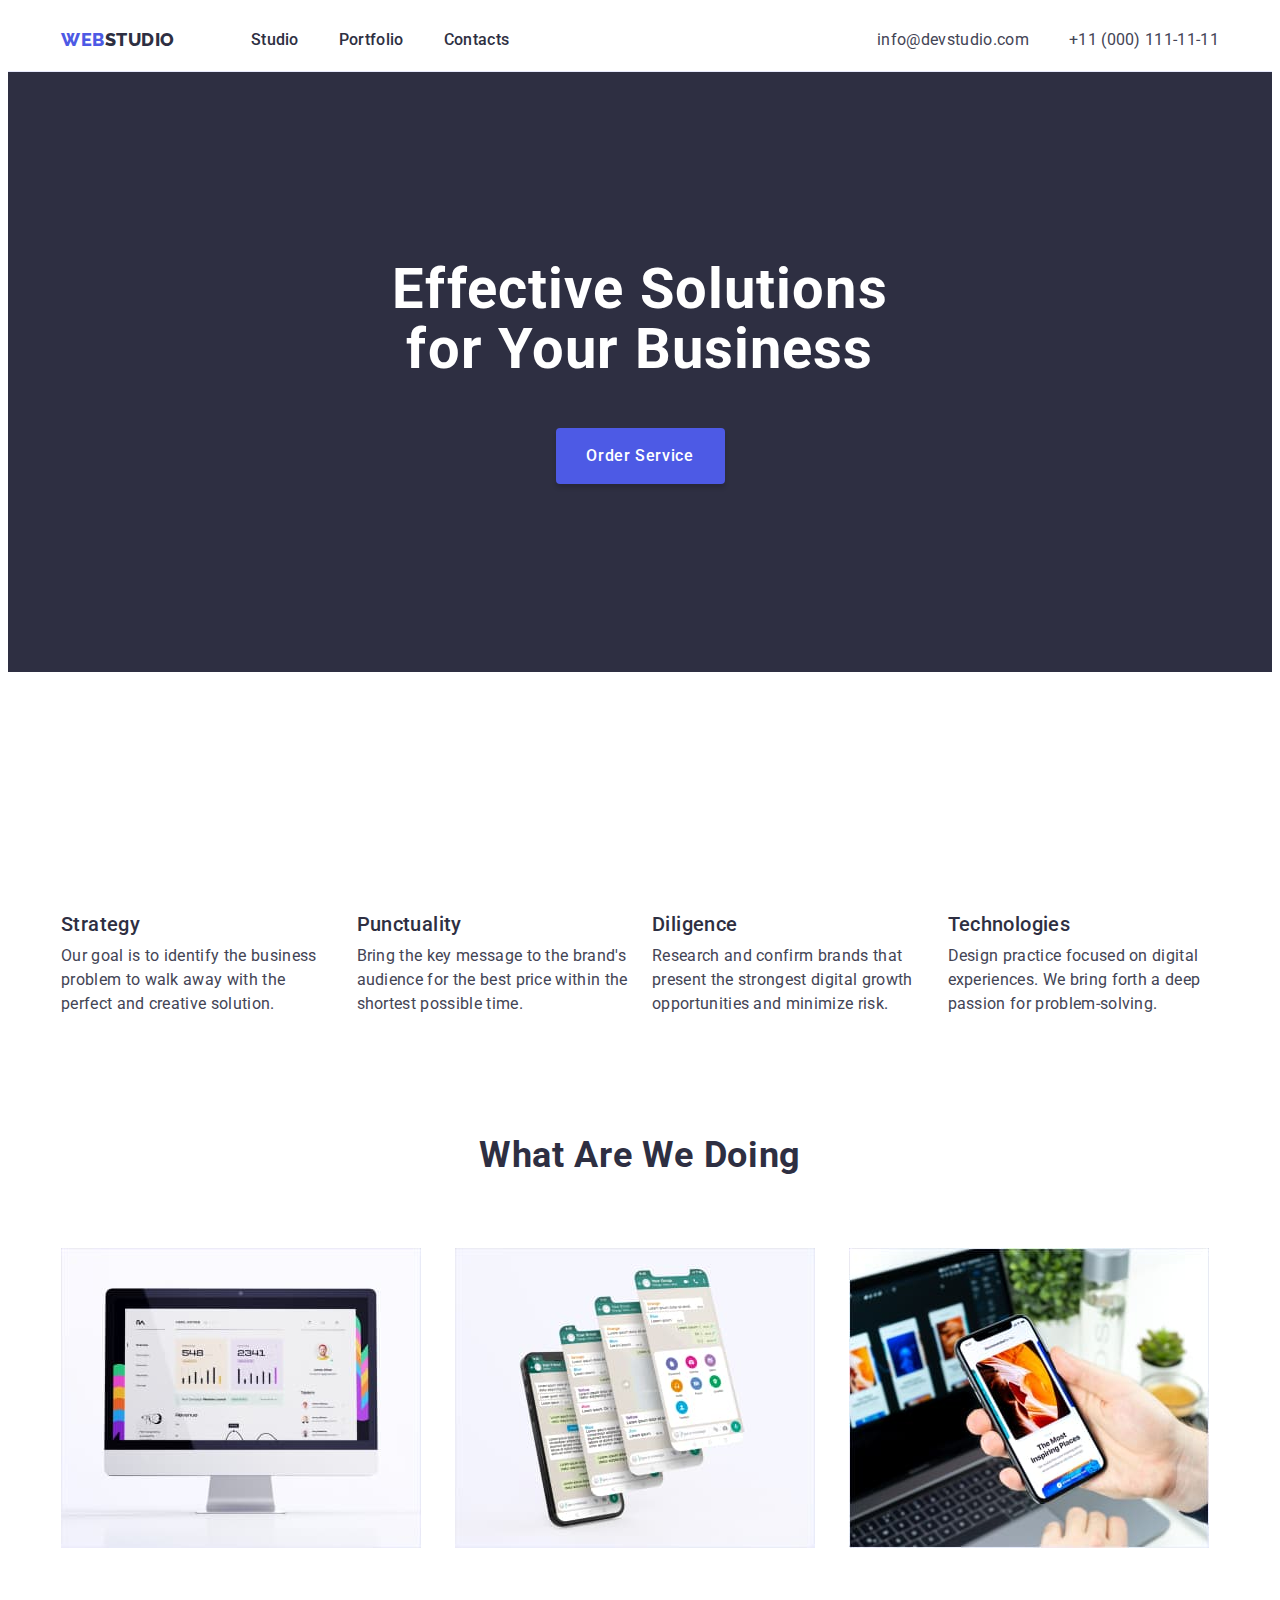
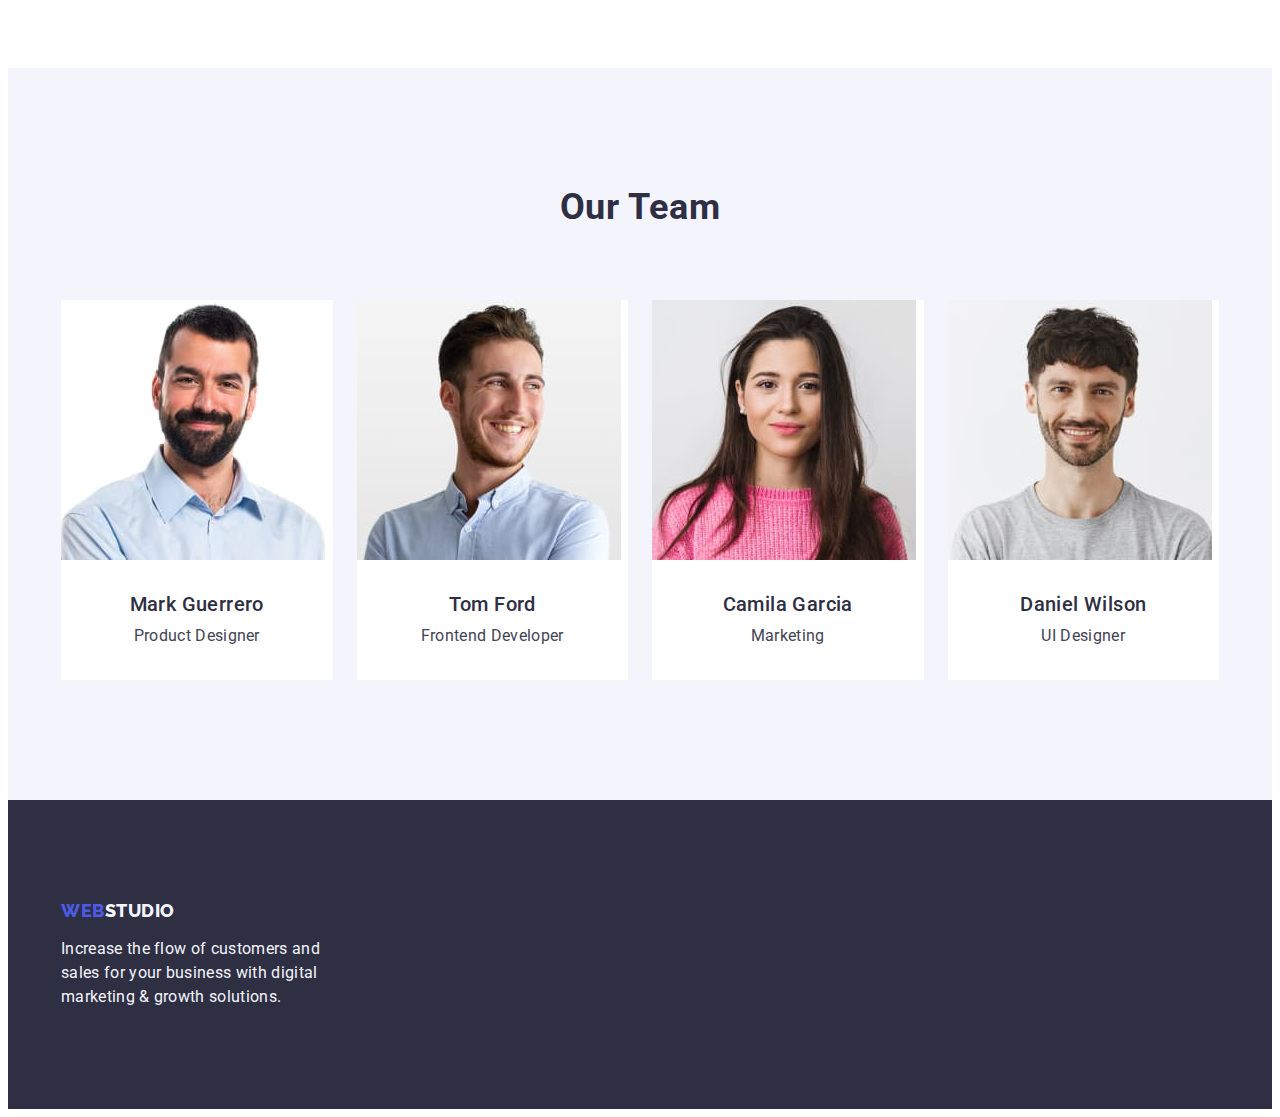
==== commit f07cc777: "внесення правок" ====
--- a/index.html
+++ b/index.html
@@ -39,7 +39,7 @@
           </ul>
         </nav>
         <address class="contacts">
-          <ul class="list site-nav">
+          <ul class="list nav-contacts">
             <li class="contacts-item">
               <a href="mailto:info@devstudio.com" class="link contacts-link"
                 >info@devstudio.com</a
@@ -193,7 +193,7 @@
     <!-- Footer -->
     <footer class="footer">
       <div class="container">
-        <a href="./index.html" class="link logo logo-dark"
+        <a href="./index.html" class="link  logo-dark"
           >Web<span class="logo-footer">Studio</span></a
         >
         <p class="footer-text">
--- a/css/styles.css
+++ b/css/styles.css
@@ -63,7 +63,6 @@
   padding-right: 15px;
   margin-left: auto;
   margin-right: auto;
-  
 }
 
 /* Header */
@@ -99,6 +98,11 @@
 .site-nav {
   display: flex;
   align-items: center;
+}
+
+.nav-contacts {
+  display: flex;
+  align-items: center;
   gap: 40px;
 }
 
@@ -151,8 +155,8 @@
   padding-top: 188px;
   padding-bottom: 188px;
   text-align: center;
-}
-
+
+}
 
 .hero-titel {
   font-weight: 700;
@@ -163,6 +167,8 @@
   letter-spacing: 0.02em;
   max-width: 496px;
   margin-bottom: 48px;
+  margin-left: auto;
+  margin-right: auto;
 }
 
 .btn {
@@ -174,7 +180,8 @@
   font-size: 16px;
   line-height: 1.5;
   letter-spacing: 0.04em;
-
+  margin-left: auto;
+  margin-right: auto;
   box-shadow: 0px 4px 4px rgba(0, 0, 0, 0.15);
   border-radius: 4px;
   border: none;
@@ -188,7 +195,7 @@
 }
 
 /* Advantages section */
-.advantages{
+.advantages {
   padding-top: 120px;
   padding-bottom: 120px;
 }
@@ -212,7 +219,6 @@
   line-height: 1.2;
   letter-spacing: 0.02em;
   color: var(--titel-text-color);
-  
 }
 .list.text {
   line-height: 1.5;
@@ -221,19 +227,16 @@
 .advantages-list {
   display: flex;
   align-items: center;
-  margin-bottom: 120px;
   gap: 24px;
-  
-}
-
-.advantages-items{
-
+}
+
+.advantages-items {
   width: calc((100% - 72px) / 4);
 }
 
 /* Works-ex */
 
-.works{
+.works {
   padding-bottom: 120px;
 }
 
@@ -252,17 +255,16 @@
   gap: 24px;
 }
 
-.works-ex-item{
+.works-ex-item {
   flex-basis: calc((100% - 3 * 16px) / 3);
 }
 
 /* Team section */
 .team-section {
   background-color: #f4f4fd;
-padding-top: 120px;
-padding-bottom: 120px;
-}
-
+  padding-top: 120px;
+  padding-bottom: 120px;
+}
 
 .team-list-item {
   font-size: 16px;
@@ -271,7 +273,7 @@
   background-color: var(--primary-white-color);
 }
 
-.team-container{
+.team-container {
   padding: 32px 16px;
   border-radius: 0px 0px 4px 4px;
 }
@@ -287,10 +289,9 @@
   text-align: center;
   margin-bottom: 8px;
 }
-.team-list-text{
-  text-align: center;
-}
-
+.team-list-text {
+  text-align: center;
+}
 
 .team-list {
   display: flex;
@@ -299,9 +300,8 @@
 
 /* Portfolio styles */
 
-.portfolio-containe{
-  padding-top: 96px;
-  padding-bottom: 120px;
+.portfolio-container {
+  padding: 96px 0 120px;
 }
 
 .button-list {
@@ -331,25 +331,22 @@
   border: 1px solid transparent;
 }
 
-
 .works-list {
   display: flex;
   margin-top: 72px;
   flex-wrap: wrap;
   column-gap: 24px;
   row-gap: 48px;
- 
-}
-
-.works-item{
+}
+
+.works-item {
   width: calc((100% - 48px) / 3);
 }
 
-.app-container{
+.app-container {
   padding: 32px 16px;
   border: 1px solid #e7e9fc;
   border-top: none;
-  margin-bottom: 8px;
 }
 
 .portfolio-link {
@@ -362,6 +359,7 @@
   line-height: 1.2;
   letter-spacing: 0.02em;
   color: var(--titel-text-color);
+  margin-bottom: 8px;
 }
 .desc {
   font-size: 16px;
@@ -375,15 +373,21 @@
   background-color: var(--titel-text-color);
   padding: 100px 0;
 }
- 
-.logo-dark{
+
+.logo-dark {
   display: inline-block;
   margin-bottom: 16px;
+  color: #4d5ae5;
+  font-family: "Raleway", sans-serif;
+  font-weight: 800;
+  font-size: 18px;
+  line-height: 1.17;
+  letter-spacing: 0.03em;
+  text-transform: uppercase;
 }
 
 .logo-footer {
   color: #f4f4fd;
-
 }
 .footer-text {
   font-size: 16px;
